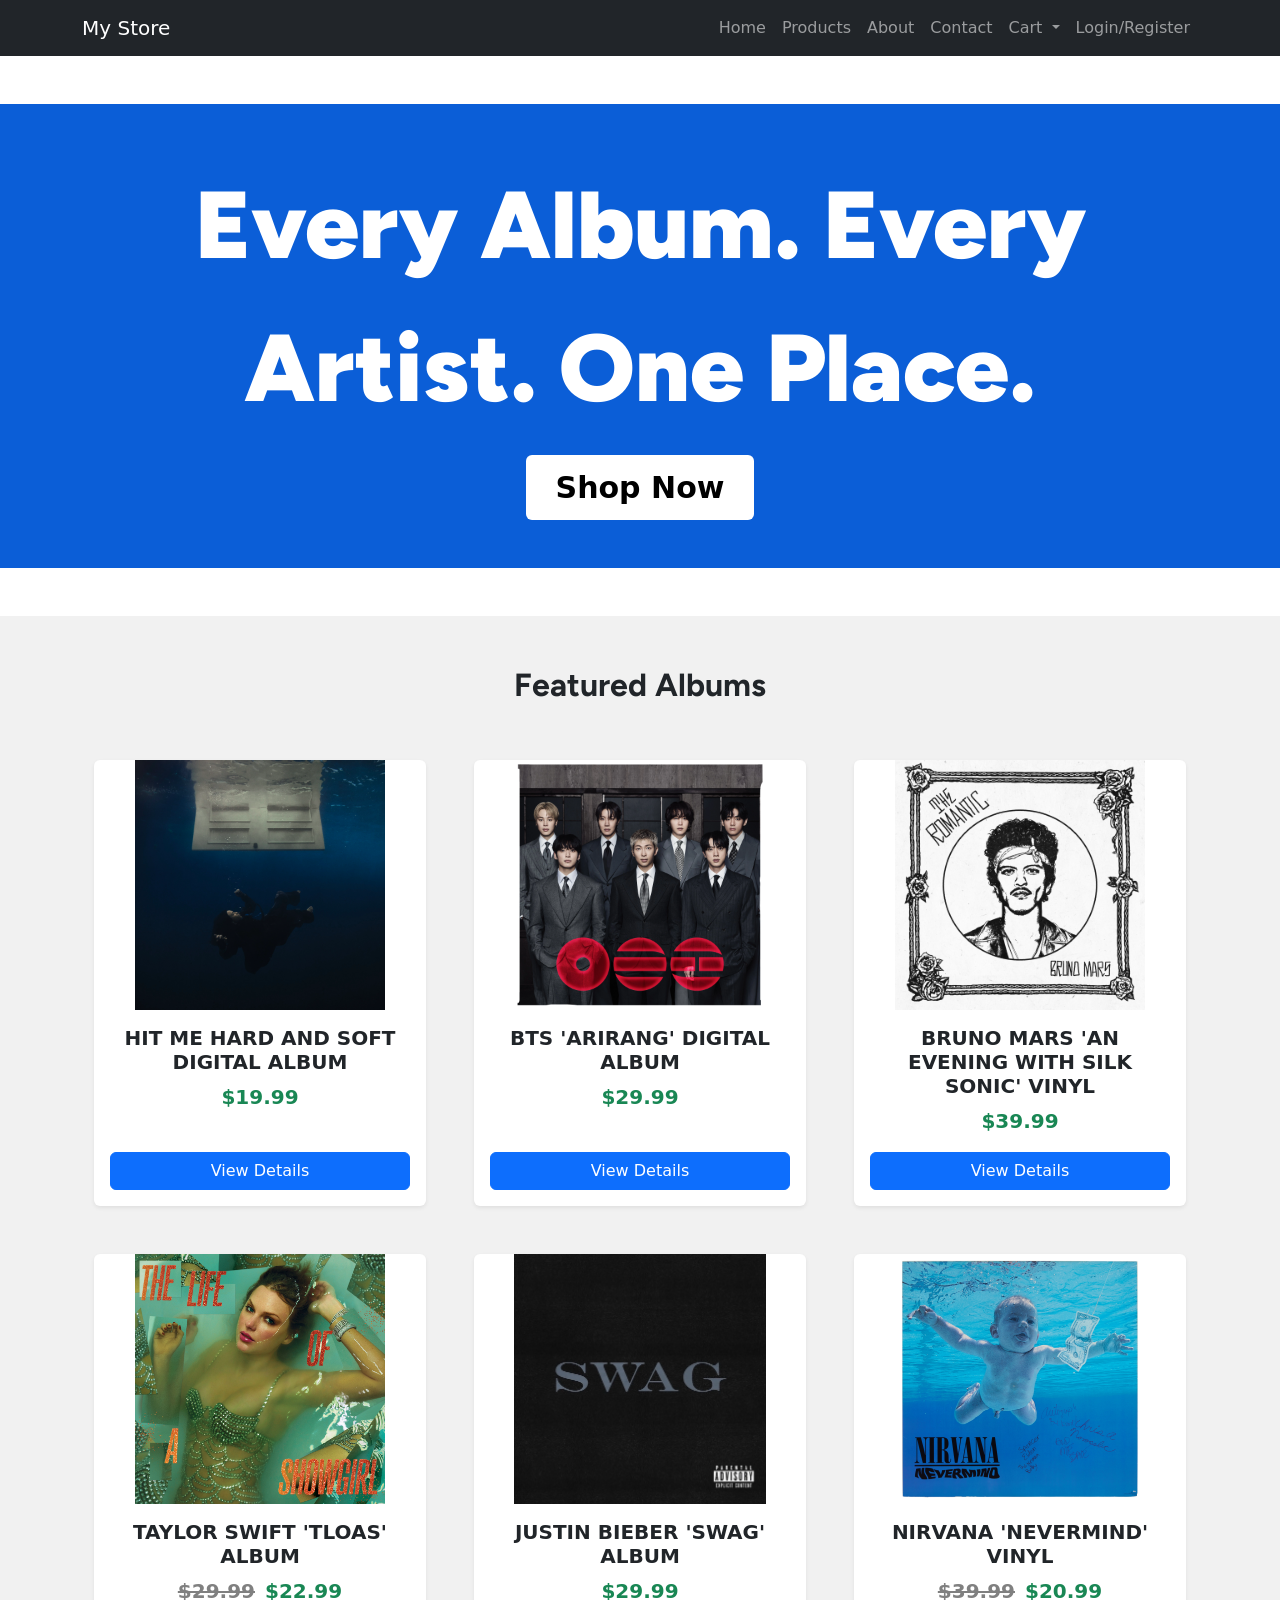
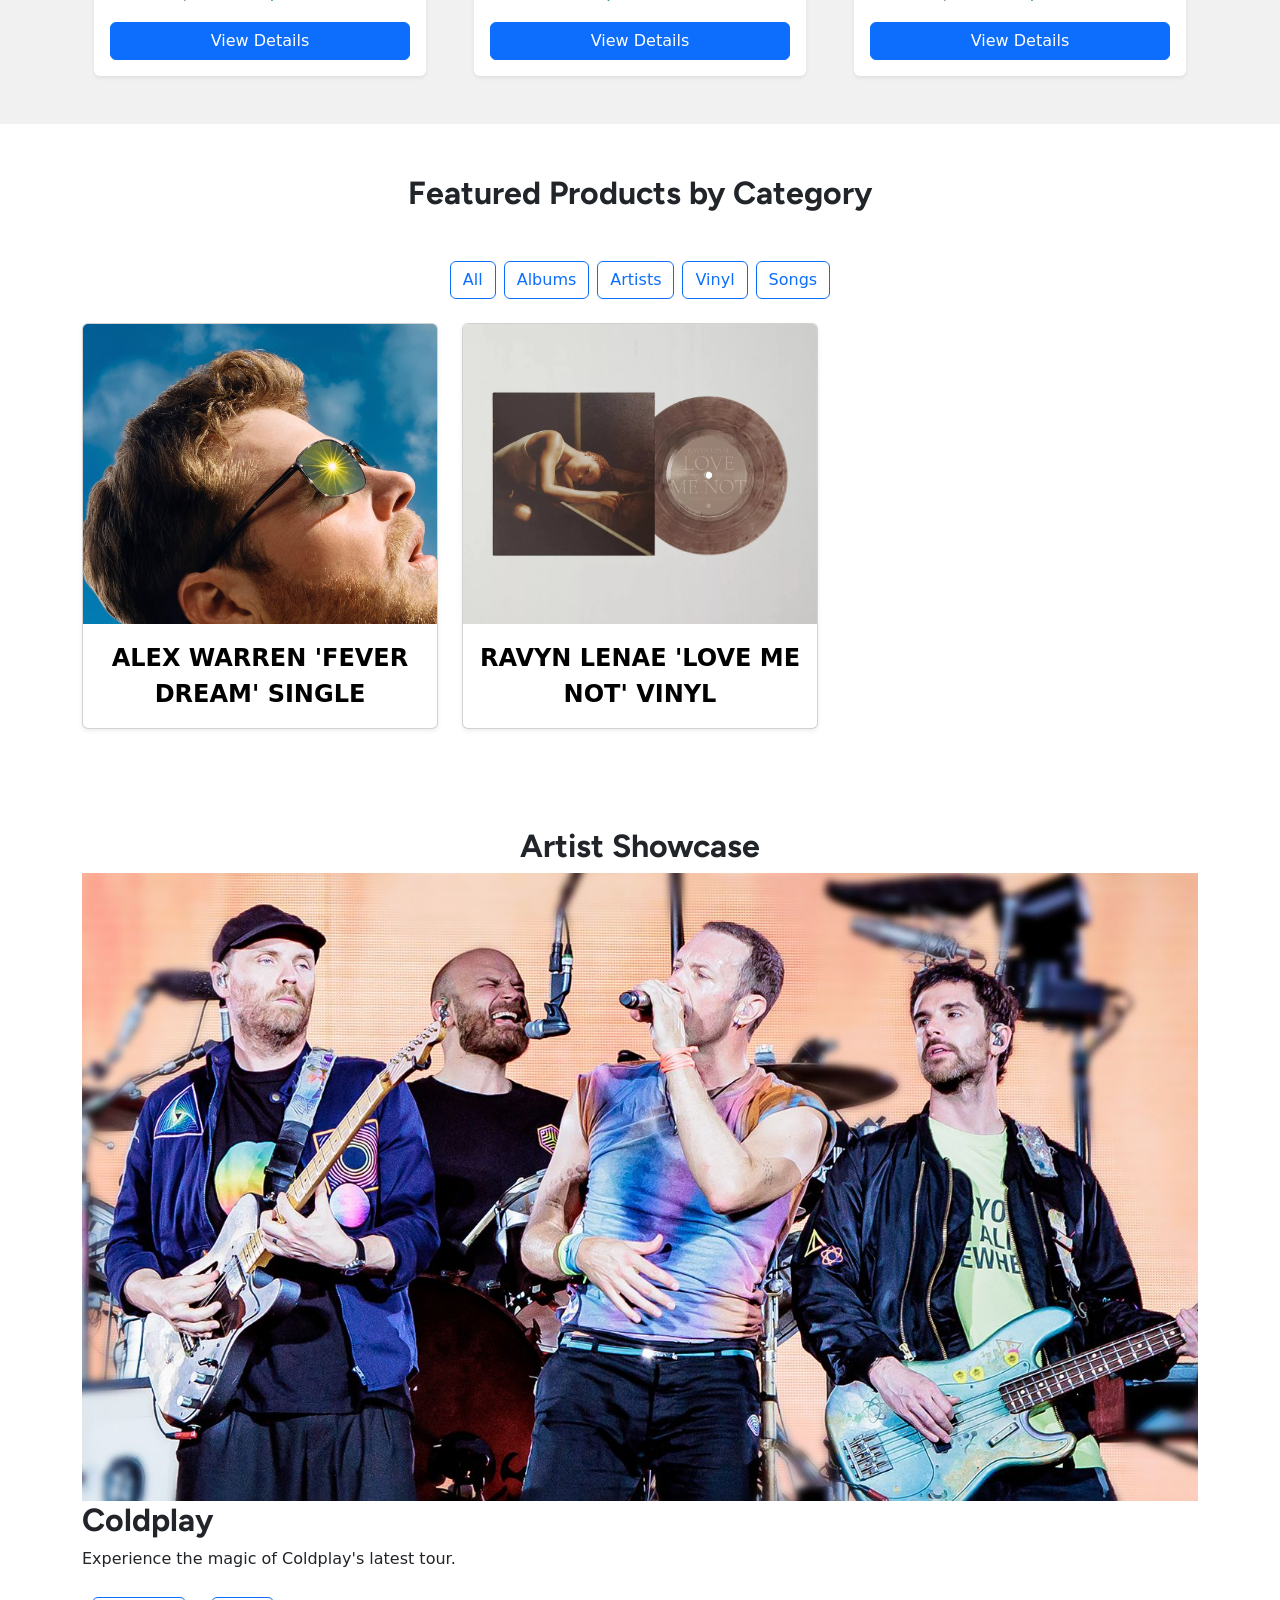
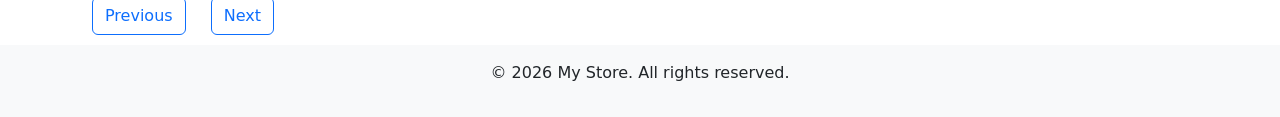
==== index.html @ 74ea7f64 "modified path files for index page" ====
<!doctype html>
<html lang="en">

<head>
  <meta charset="UTF-8" />
  <meta name="viewport" content="width=device-width, initial-scale=1.0" />
  <title>Home Page</title>
  <link rel="stylesheet" href="../css/styles.css" />
  <link href="https://cdn.jsdelivr.net/npm/bootstrap@5.3.8/dist/css/bootstrap.min.css" rel="stylesheet"
    integrity="sha384-sRIl4kxILFvY47J16cr9ZwB07vP4J8+LH7qKQnuqkuIAvNWLzeN8tE5YBujZqJLB" crossorigin="anonymous" />
  <script src="https://cdn.jsdelivr.net/npm/bootstrap@5.3.8/dist/js/bootstrap.bundle.min.js"
    integrity="sha384-FKyoEForCGlyvwx9Hj09JcYn3nv7wiPVlz7YYwJrWVcXK/BmnVDxM+D2scQbITxI"
    crossorigin="anonymous"></script>
</head>

<body>
  <!-- Navbar -->
  <div id="NavbarComponent"></div>
  <!-- Hero Section -->

  <div class="Hero-Container mb-5 pb-5">
    <div class="container mt-5 align-items-center d-flex flex-column">
      <p class="Hero-Title text-center-md-start">
        Every Album. Every Artist. One Place.
      </p>
      <a href="products.html" class="btn btn-primary-CTA CTA">Shop Now</a>
    </div>
  </div>

  <!--Featured Products-->

  <div class="featured-products pb-5">
    <h2 class="text-center">Featured Albums</h2>
    <div class="container">
      <div class="row" id="product-list">
        <div id="product-list"></div>
      </div>
    </div>
  </div>

  <!--Categories Section-->

  <div class="categories mb-5">
    <h2 class="text-center mb-5 category-title">
      Featured Products by Category
    </h2>
    <div class="d-flex justify-content-center gap-2 flex-wrap my-4">
      <button class="btn btn-outline-primary filter-btn" id="all">All</button>
      <button class="btn btn-outline-primary filter-btn" id="albums">
        Albums
      </button>
      <button class="btn btn-outline-primary filter-btn" id="artists">
        Artists
      </button>
      <button class="btn btn-outline-primary filter-btn" id="vinyl">
        Vinyl
      </button>
      <button class="btn btn-outline-primary filter-btn" id="songs">
        Songs
      </button>
    </div>
    <div class="container">
      <div class="row" id="category-product-list"></div>
    </div>
  </div>
  <!--Featured Partners-->
  <section>
    <div class="container">
      <h2 class="featured-partners">Artist Showcase</h2>
      <section class="artist-showcase">
        <div class="slider-container">
          <img width="100%" id="sliderImage" src="" alt="Artist Showcase" />
        </div>
        <div class="slider-text">
          <h2 id="sliderTitle"></h2>
          <p id="sliderDescription"></p>
        </div>

        <button style="margin: 10px" class="btn btn-outline-primary" id="prevBtn">
          Previous
        </button>
        <button style="margin: 10px" class="btn btn-outline-primary" id="nextBtn">
          Next
        </button>
      </section>
    </div>
  </section>
  <!--Footer-->
  <footer class="bg-light text-center py-3 footer">
    <p>&copy; 2026 My Store. All rights reserved.</p>
  </footer>
</body>
<script src="../js/menu-cart.js" defer></script>
<script src="../js/index/categories.js"></script>
<script src="../js/index/featured.js"></script>
<script src="../js/index/artist-showcase.js"></script>
<script src="../js/global-components.js"></script>

</html>
<!--       _
     .__(.)< (MEOW)
      \___)   
~~~~~~~~~~~~~~~~~~-->
---- css/styles.css ----
@font-face {
  font-family: Figtree-Black;
  src: url(../fonts/Figtree/Figtree-Black.ttf);
}
@font-face {
  font-family: Figtree-Bold;
  src: url(../fonts/Figtree/Figtree-Bold.ttf);
}

.bg-new {
  background-color: #16cb55 !important;
}

.Hero-Container {
  background-color: #0B5ED7;
}

.Hero-Title {
  margin-top: 50px;
  text-align: center;
  font-size: 95px;
  font-family: Figtree-Black;
  color: white;
}

.CTA {
  font-weight: 700 !important;
  font-size: 30px !important;
  padding: 10px 30px !important;
}
.btn-primary-CTA {
  background-color: #ffffff !important;
  border: none !important;
  color: black !important;
}

.btn-primary-CTA:hover {
  background-color: #000000 !important;
  color: rgb(255, 255, 255) !important;
}

.category-card p,
.category-card h4 {
  color: white;
}


.card-img-top {
  height: 300px;
  object-fit: cover;
}

.card {
  transition: transform 0.2s ease;
}

.card:hover {
  transform: scale(1.03);
}

.featured-products, .categories, .featured-partners{
  padding-top: 50px;
}

.featured-partners {
  text-align:  center;
}

h2 {
    font-family: Figtree-Bold !important;
}

.featured-products {
    background-color: rgb(241, 241, 241);
}

.min-vh-50 {
    min-height: 50vh !important;
}

.album-card {
    margin-bottom: 50px;
}

.list-unstyled li {
  width: 100%;
}

.list-unstyled a {
    gap: 20px;
    text-decoration: none;
    font-size: 30px;
    font-weight: 700;
}

aside {
    background-color: #ececec;
    padding: 20px;
}

/* Only apply full height on medium screens and up */
@media (min-width: 768px) {
    aside {
        height: 100vh;
    }
}

.products-content {
    padding: 20px;
}

.product-name {
    font-size: 24px;
    font-weight: bold;
    color: black;
    transition: 0.2s ease;
}

.product-name:hover {
    color: #007bff;
    text-decoration: underline;
}

.featured-product-image {
  width: 100%;
  height: 250px;
  object-fit: contain;
}

.card:hover {
  transform: translateY(-5px);
  transition: 0.2s ease;
}
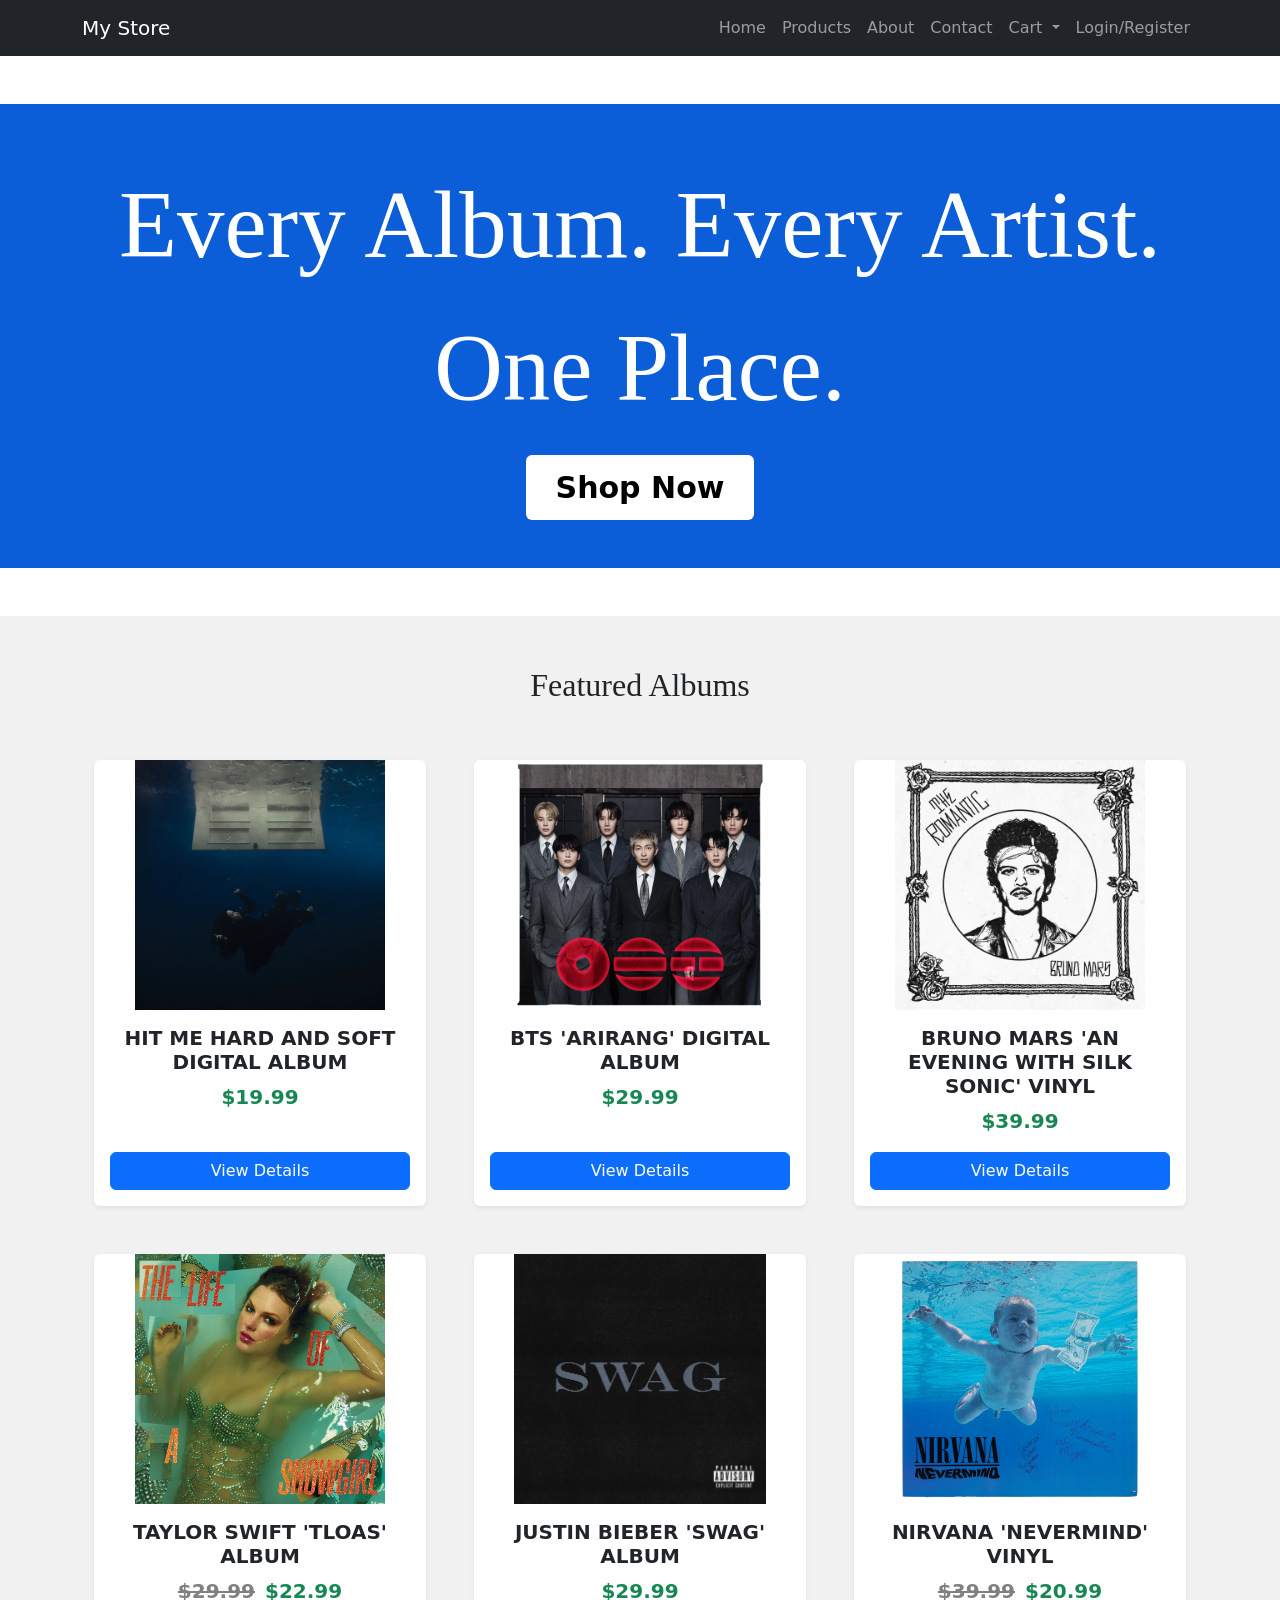
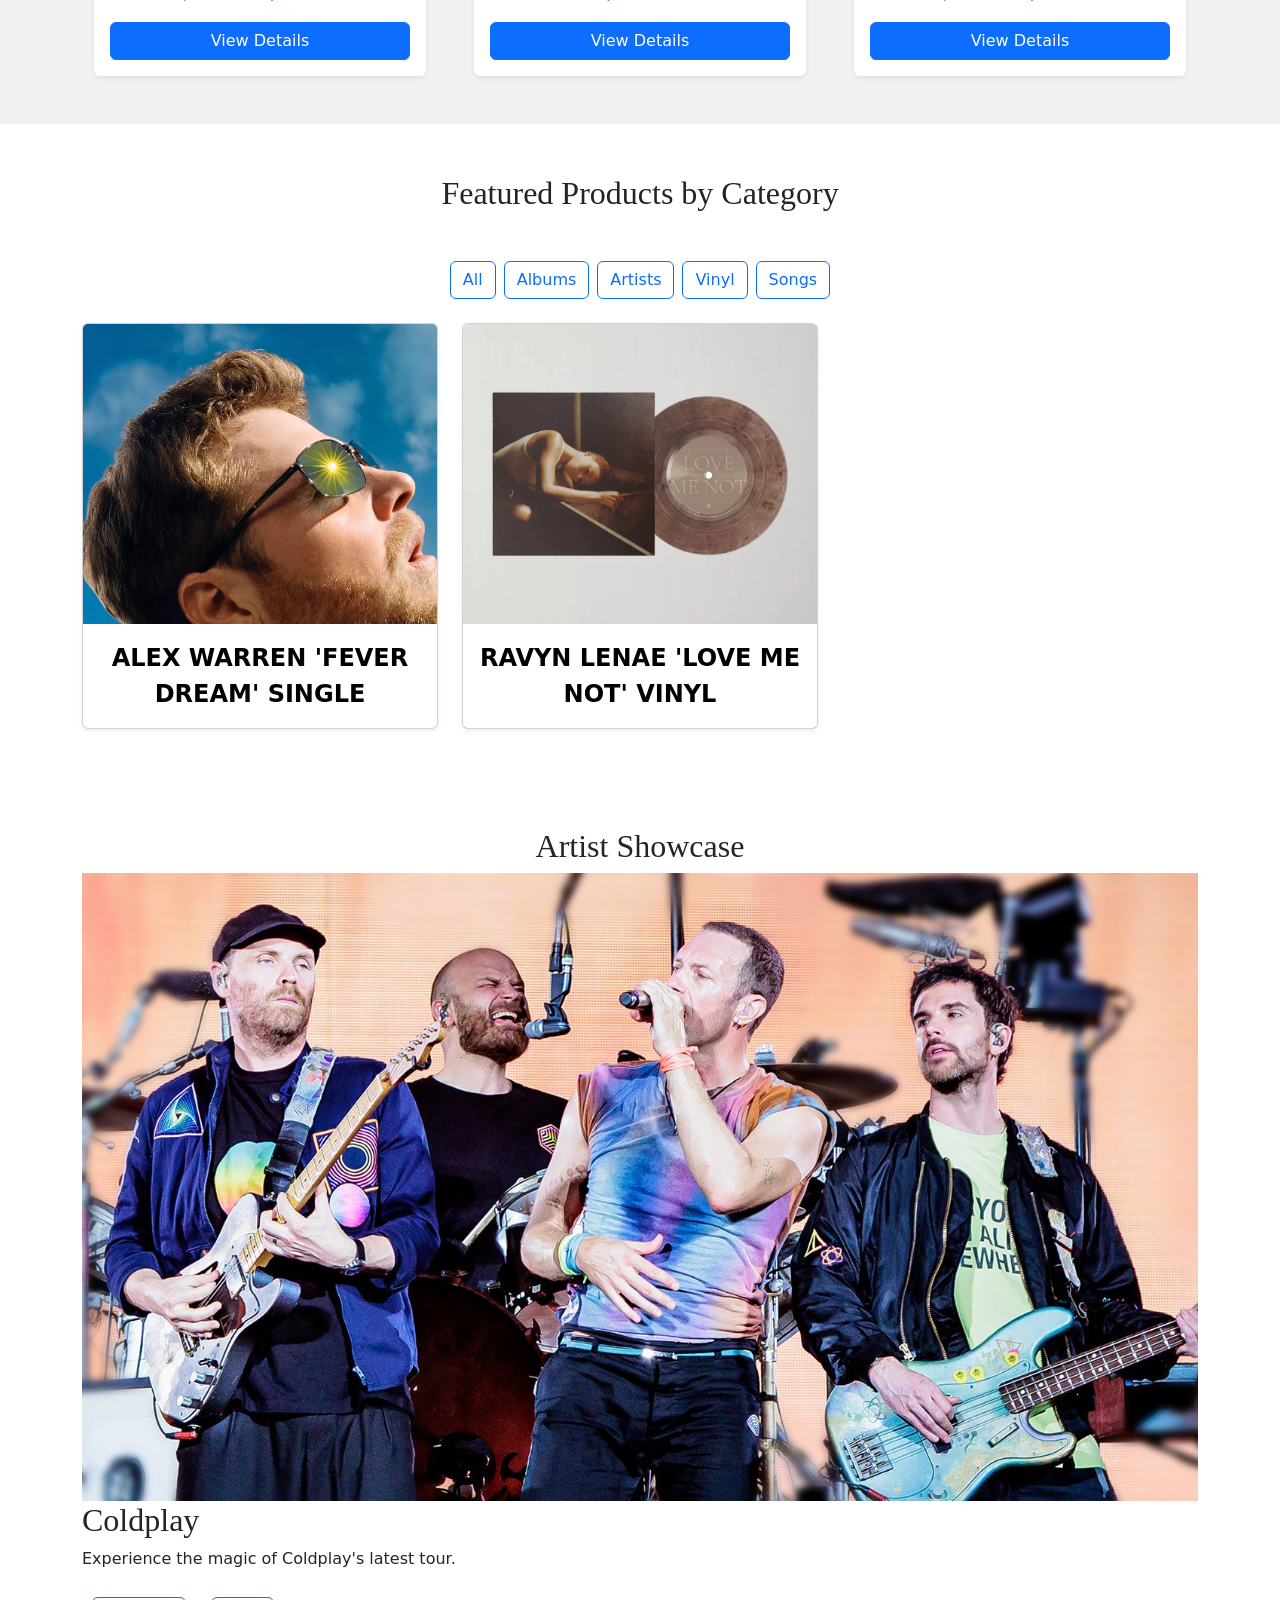
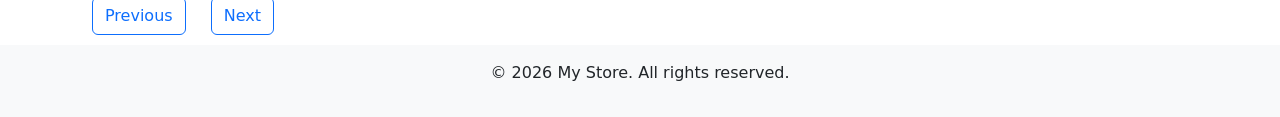
==== commit 58261522: "fixing paths" ====
--- a/index.html
+++ b/index.html
@@ -5,7 +5,7 @@
   <meta charset="UTF-8" />
   <meta name="viewport" content="width=device-width, initial-scale=1.0" />
   <title>Home Page</title>
-  <link rel="stylesheet" href="../css/styles.css" />
+  <link rel="stylesheet" href="./css/styles.css" />
   <link href="https://cdn.jsdelivr.net/npm/bootstrap@5.3.8/dist/css/bootstrap.min.css" rel="stylesheet"
     integrity="sha384-sRIl4kxILFvY47J16cr9ZwB07vP4J8+LH7qKQnuqkuIAvNWLzeN8tE5YBujZqJLB" crossorigin="anonymous" />
   <script src="https://cdn.jsdelivr.net/npm/bootstrap@5.3.8/dist/js/bootstrap.bundle.min.js"
@@ -90,11 +90,11 @@
     <p>&copy; 2026 My Store. All rights reserved.</p>
   </footer>
 </body>
-<script src="../js/menu-cart.js" defer></script>
-<script src="../js/index/categories.js"></script>
-<script src="../js/index/featured.js"></script>
-<script src="../js/index/artist-showcase.js"></script>
-<script src="../js/global-components.js"></script>
+<script src="./js/menu-cart.js" defer></script>
+<script src="./js/index/categories.js"></script>
+<script src="./js/index/featured.js"></script>
+<script src="./js/index/artist-showcase.js"></script>
+<script src="./js/global-components.js"></script>
 
 </html>
 <!--       _
--- a/css/styles.css
+++ b/css/styles.css
@@ -1,10 +1,10 @@
 @font-face {
   font-family: Figtree-Black;
-  src: url(../fonts/Figtree/Figtree-Black.ttf);
+  src: url(./fonts/Figtree/Figtree-Black.ttf);
 }
 @font-face {
   font-family: Figtree-Bold;
-  src: url(../fonts/Figtree/Figtree-Bold.ttf);
+  src: url(./fonts/Figtree/Figtree-Bold.ttf);
 }
 
 .bg-new {
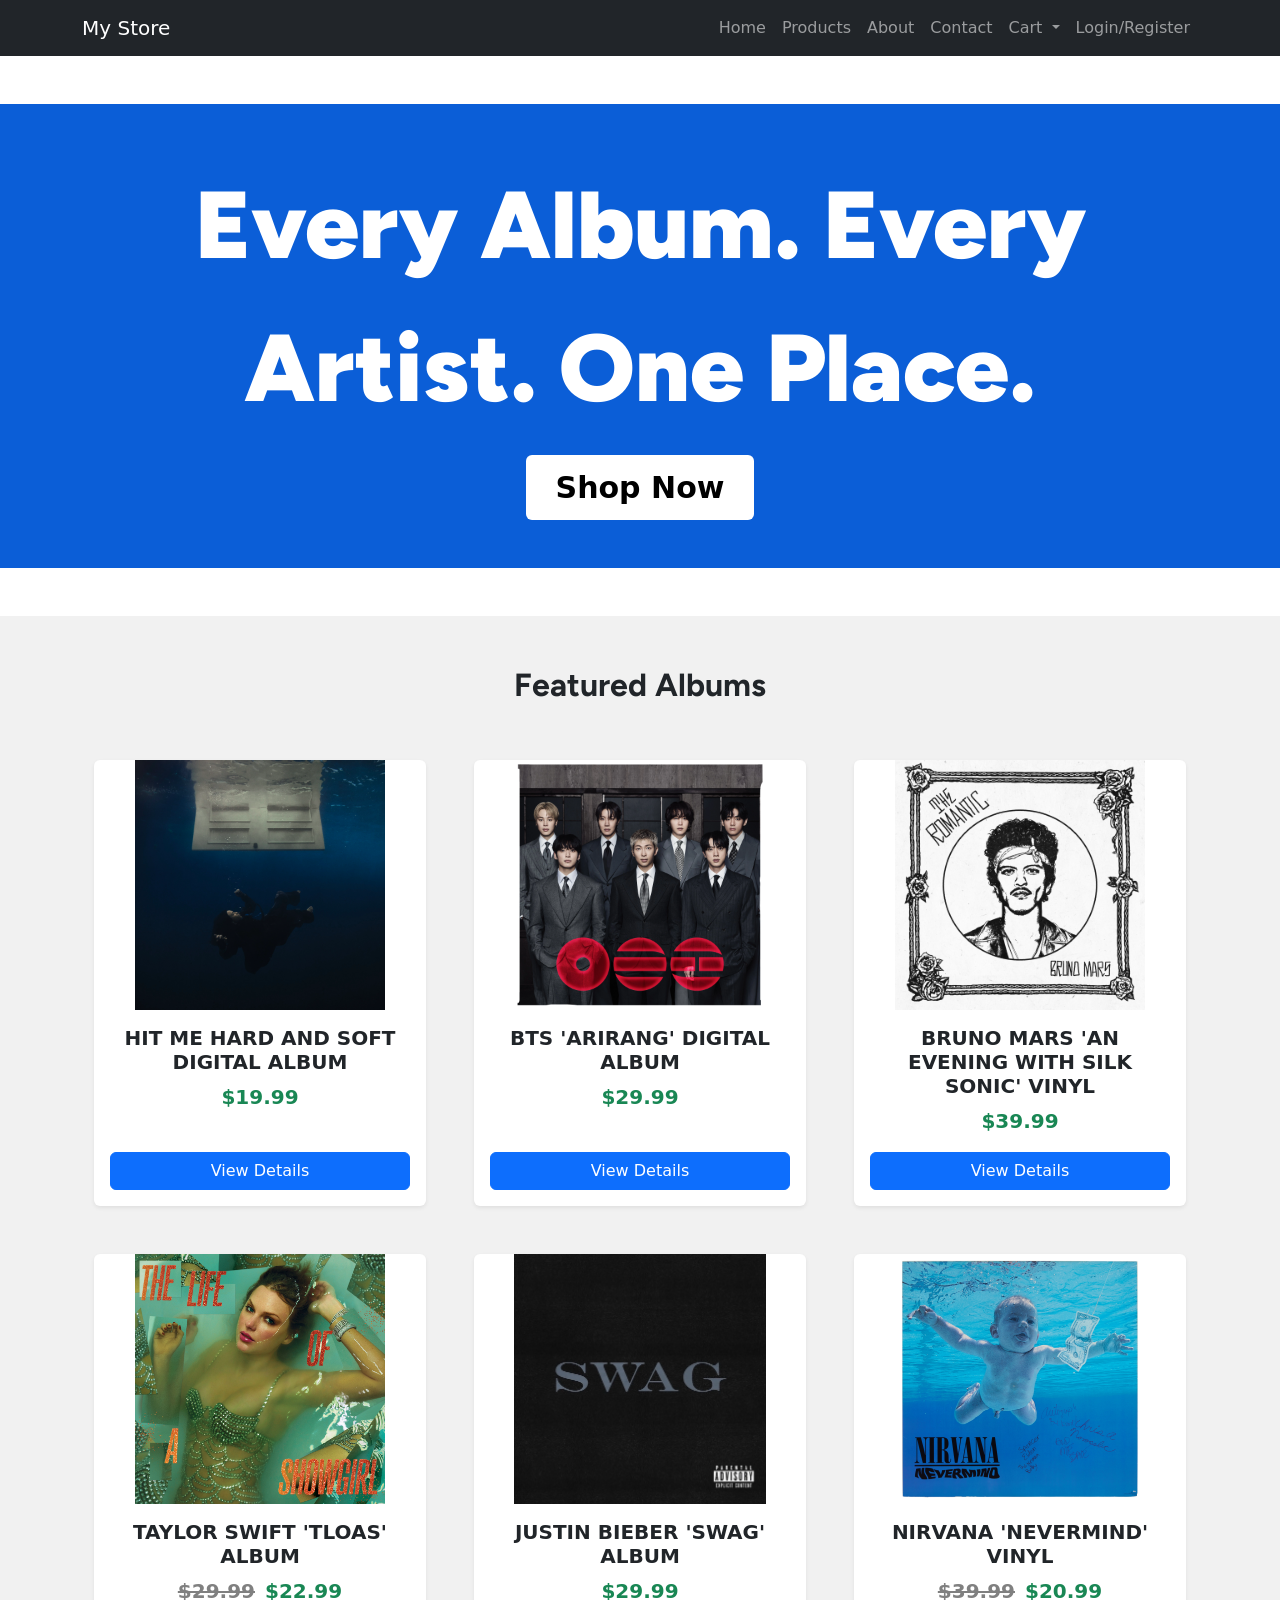
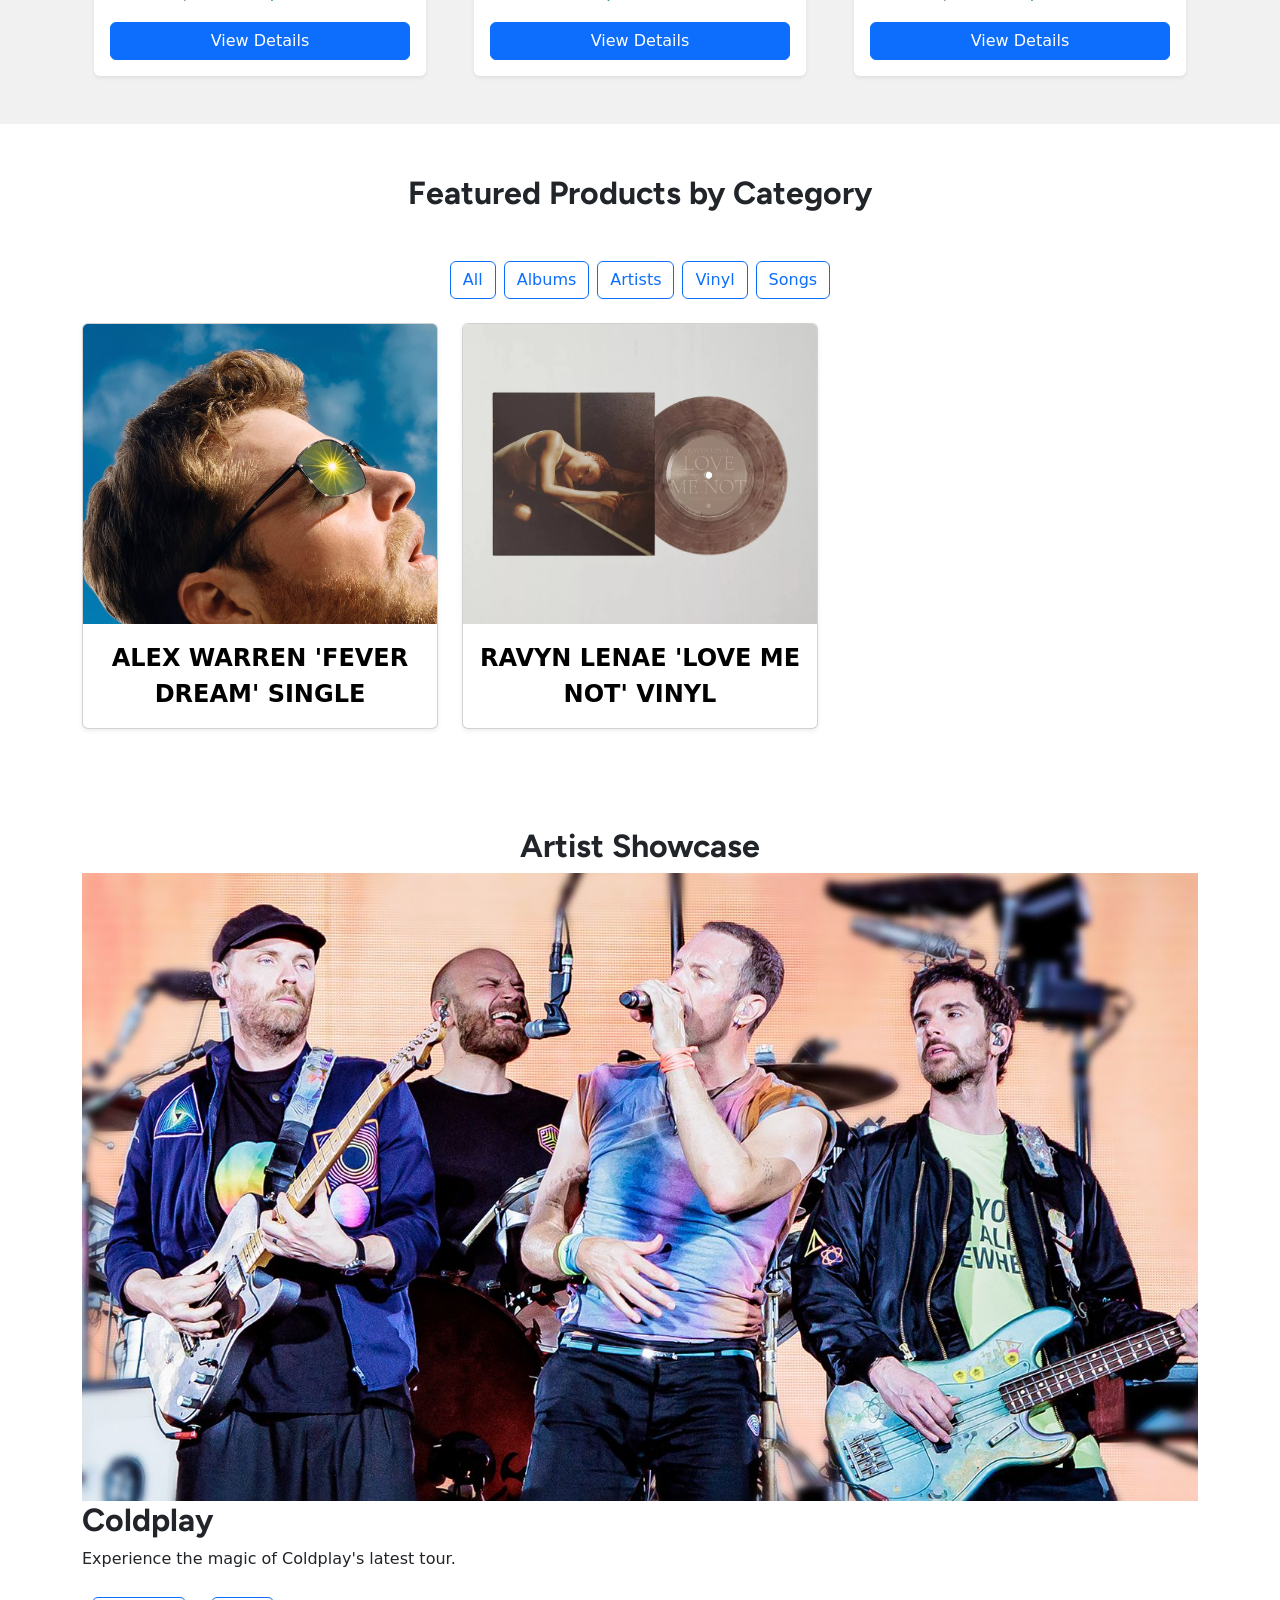
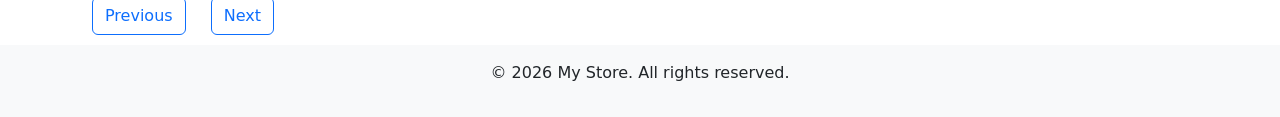
==== commit 21e92900: "fixing paths again" ====
--- a/index.html
+++ b/index.html
@@ -5,7 +5,7 @@
   <meta charset="UTF-8" />
   <meta name="viewport" content="width=device-width, initial-scale=1.0" />
   <title>Home Page</title>
-  <link rel="stylesheet" href="./css/styles.css" />
+  <link rel="stylesheet" href="./css/styles.css"/>
   <link href="https://cdn.jsdelivr.net/npm/bootstrap@5.3.8/dist/css/bootstrap.min.css" rel="stylesheet"
     integrity="sha384-sRIl4kxILFvY47J16cr9ZwB07vP4J8+LH7qKQnuqkuIAvNWLzeN8tE5YBujZqJLB" crossorigin="anonymous" />
   <script src="https://cdn.jsdelivr.net/npm/bootstrap@5.3.8/dist/js/bootstrap.bundle.min.js"
--- a/css/styles.css
+++ b/css/styles.css
@@ -1,10 +1,10 @@
 @font-face {
   font-family: Figtree-Black;
-  src: url(./fonts/Figtree/Figtree-Black.ttf);
+  src: url(../fonts/Figtree/Figtree-Black.ttf);
 }
 @font-face {
   font-family: Figtree-Bold;
-  src: url(./fonts/Figtree/Figtree-Bold.ttf);
+  src: url(../fonts/Figtree/Figtree-Bold.ttf);
 }
 
 .bg-new {
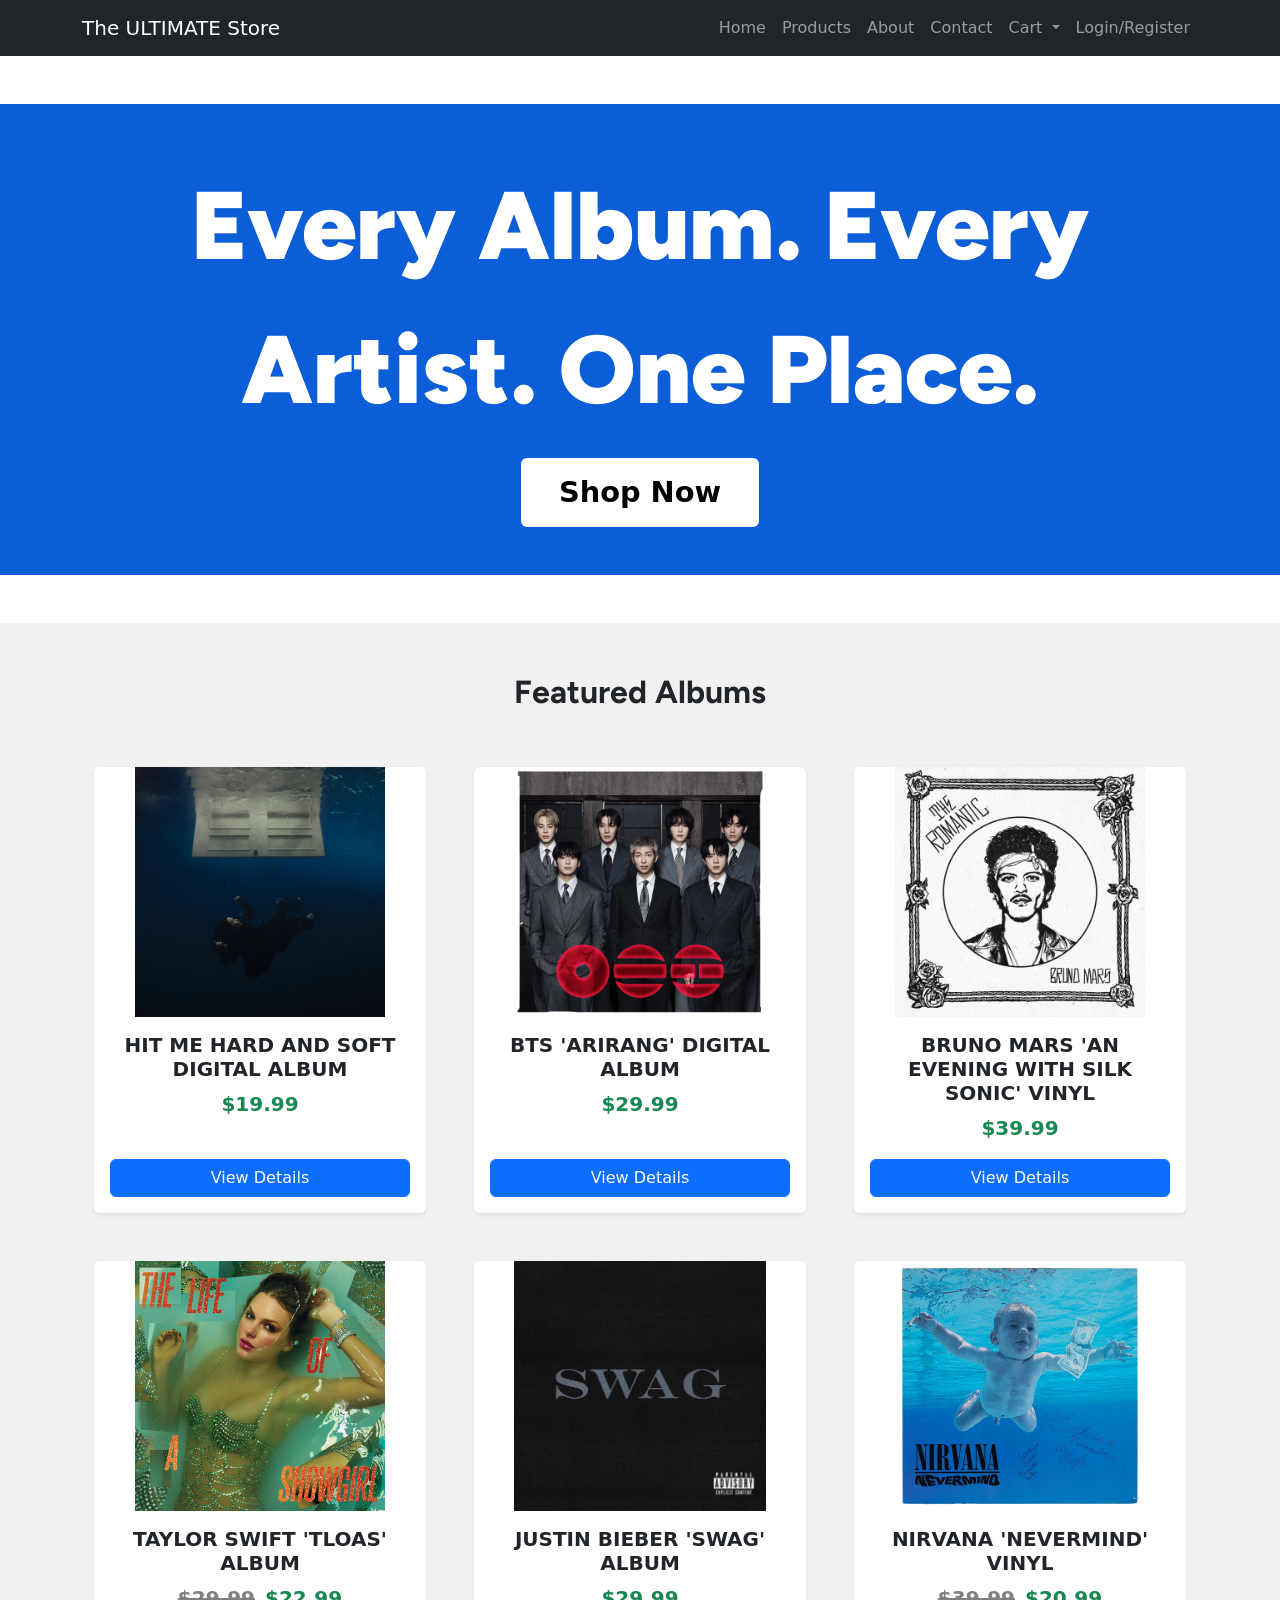
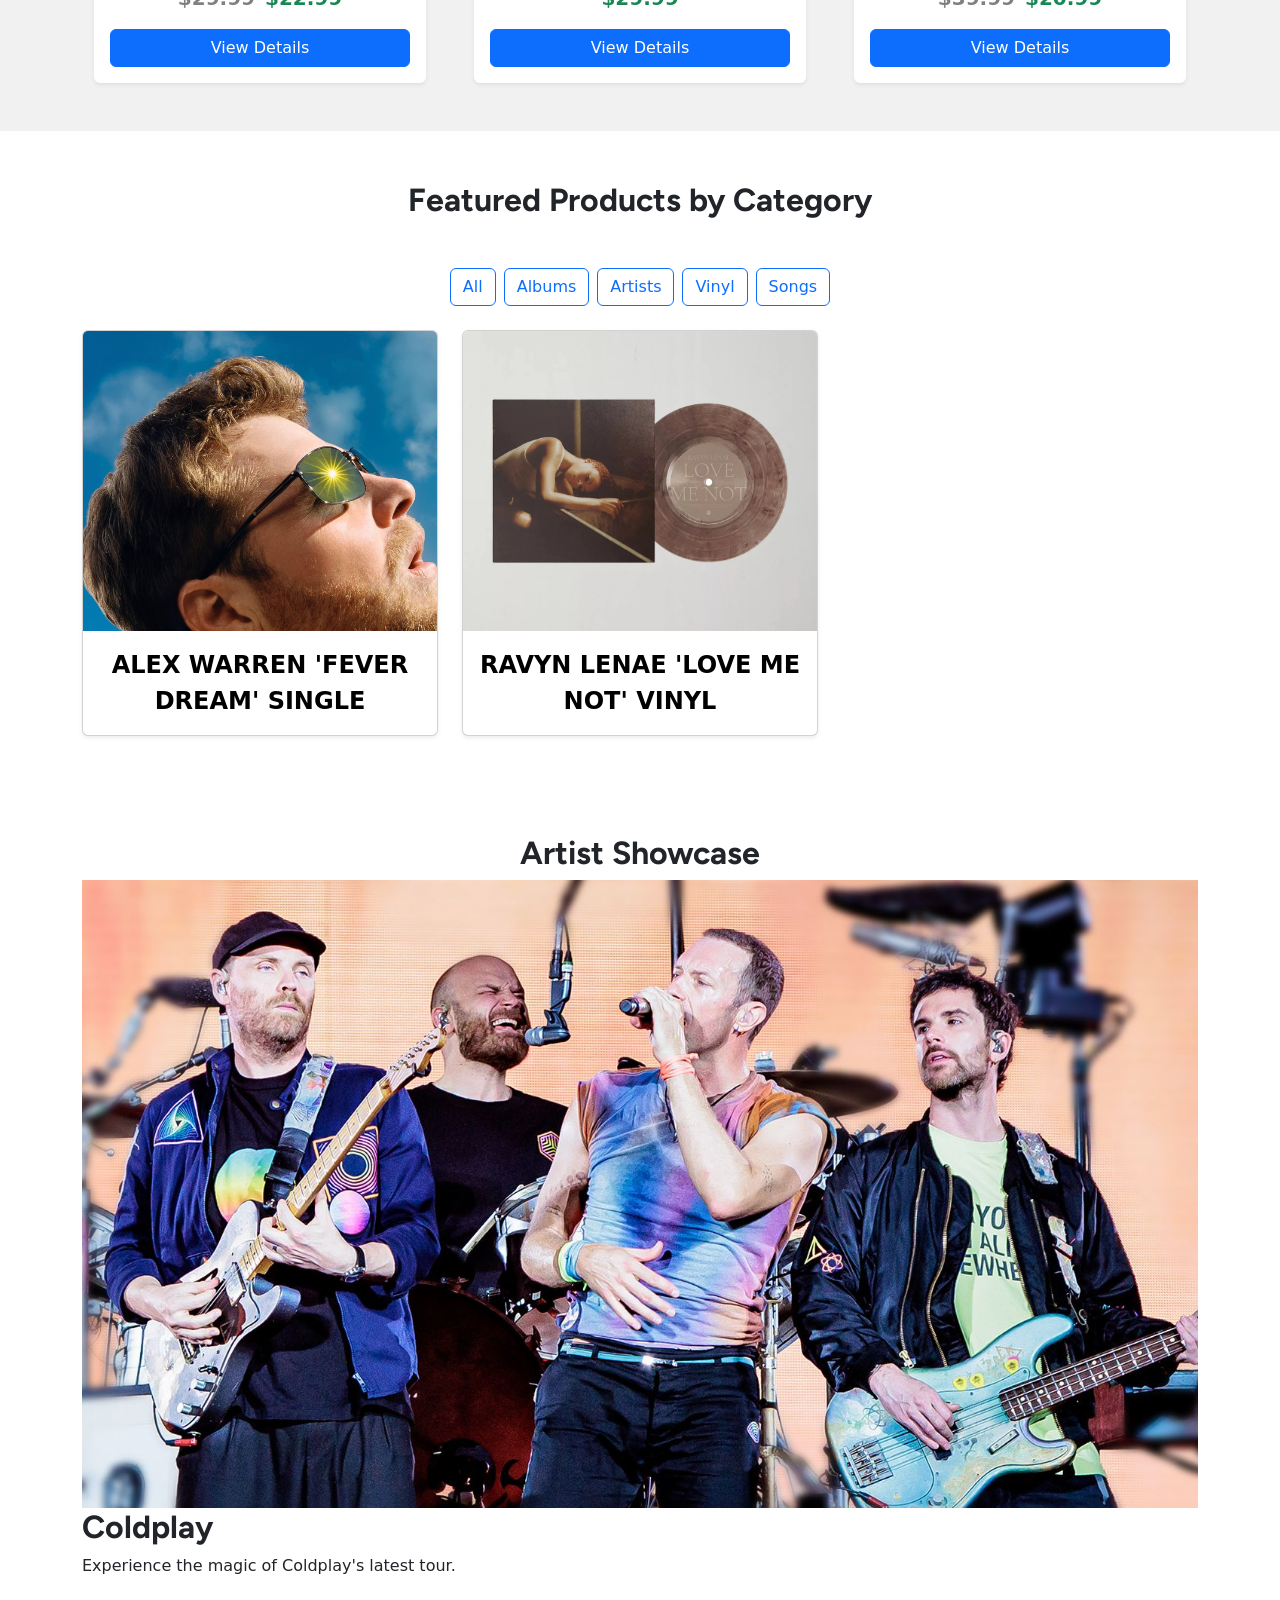
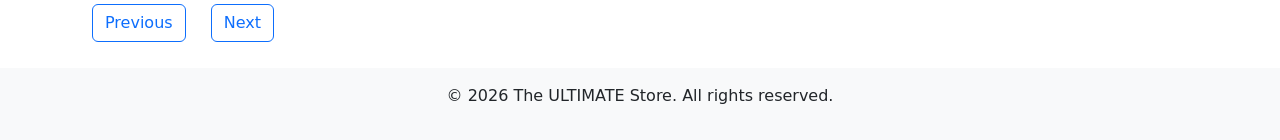
==== commit c060722d: "Completed Products page cards + added discount option" ====
--- a/index.html
+++ b/index.html
@@ -86,8 +86,8 @@
     </div>
   </section>
   <!--Footer-->
-  <footer class="bg-light text-center py-3 footer">
-    <p>&copy; 2026 My Store. All rights reserved.</p>
+  <footer class="bg-light text-center py-3 footer mt-3">
+    <p>&copy; 2026 The ULTIMATE Store. All rights reserved.</p>
   </footer>
 </body>
 <script src="./js/menu-cart.js" defer></script>
--- a/css/styles.css
+++ b/css/styles.css
@@ -18,16 +18,17 @@
 .Hero-Title {
   margin-top: 50px;
   text-align: center;
-  font-size: 95px;
+  font-size: clamp(2rem, 8vw, 6rem);
   font-family: Figtree-Black;
   color: white;
 }
 
 .CTA {
   font-weight: 700 !important;
-  font-size: 30px !important;
-  padding: 10px 30px !important;
+  font-size: clamp(1rem, 2.5vw, 1.8rem) !important;
+  padding: clamp(0.5rem, 1vw, 1rem) clamp(1rem, 3vw, 2.5rem) !important;
 }
+
 .btn-primary-CTA {
   background-color: #ffffff !important;
   border: none !important;
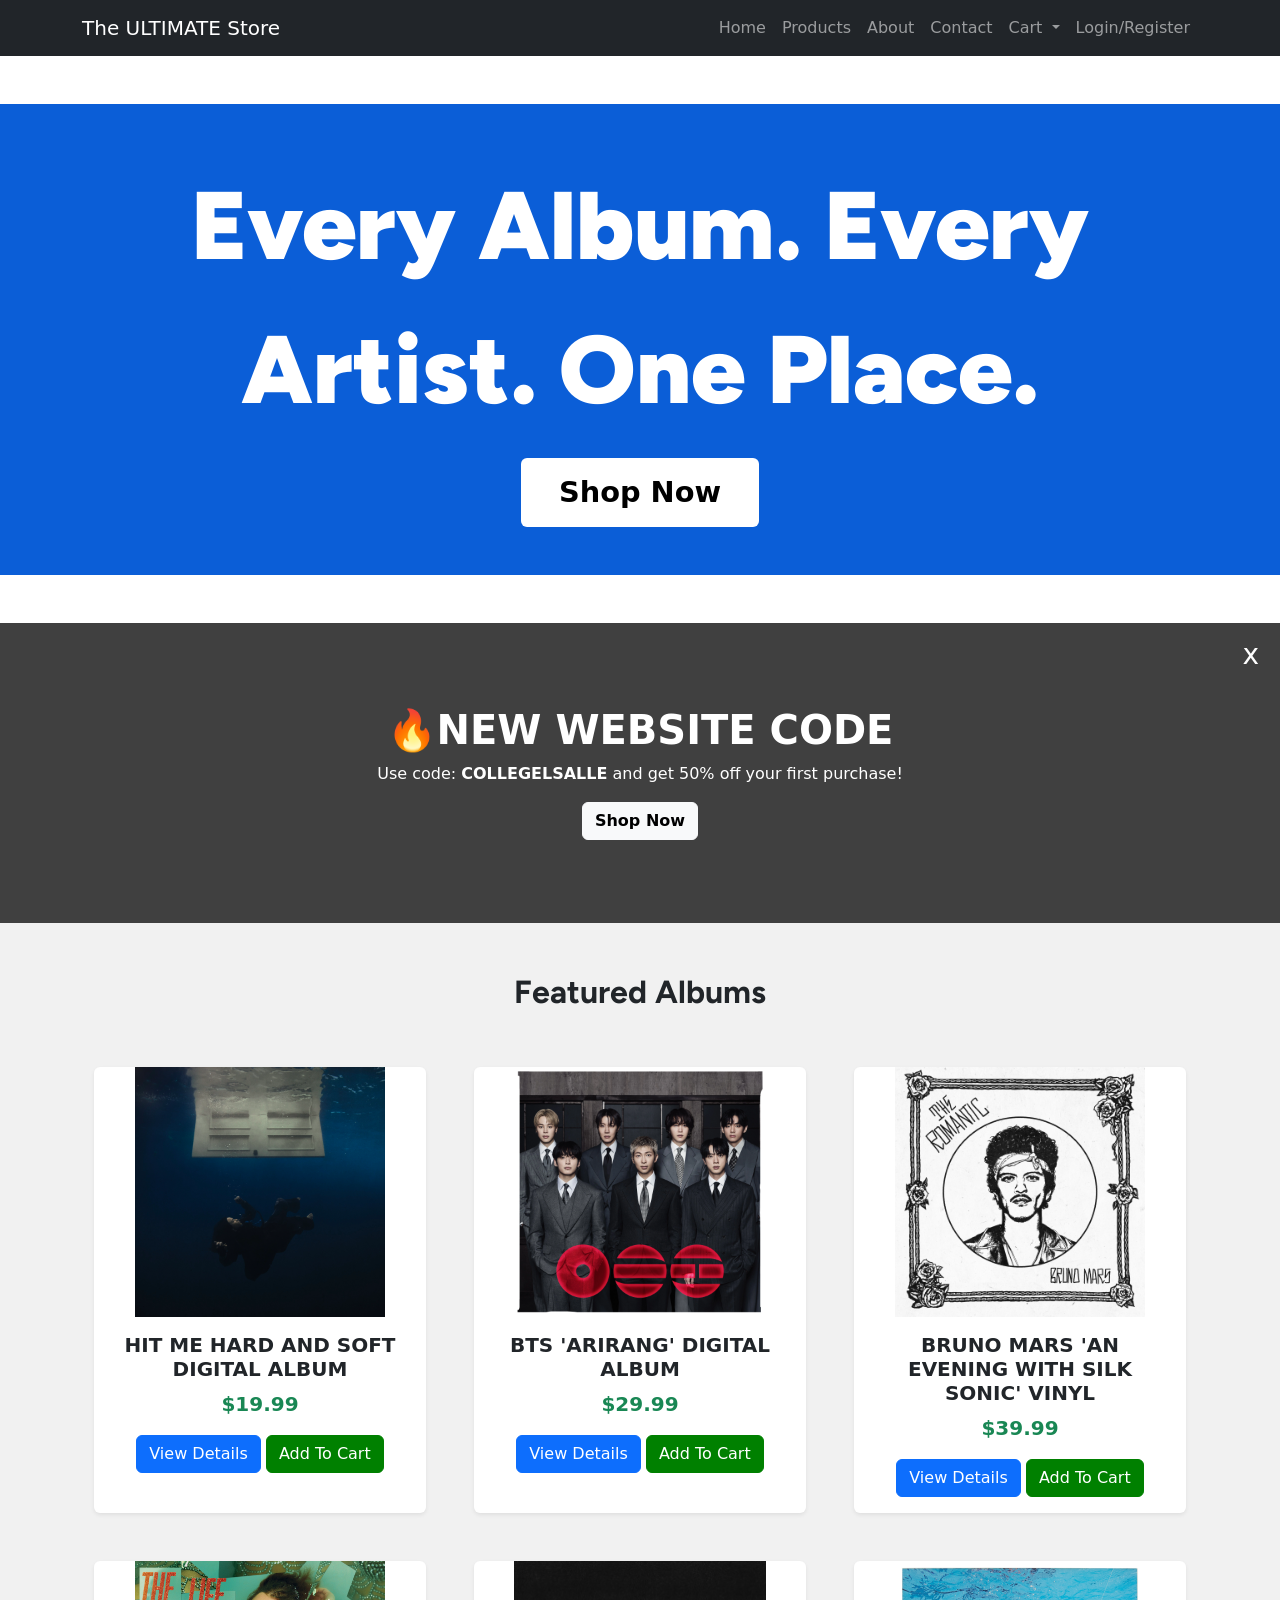
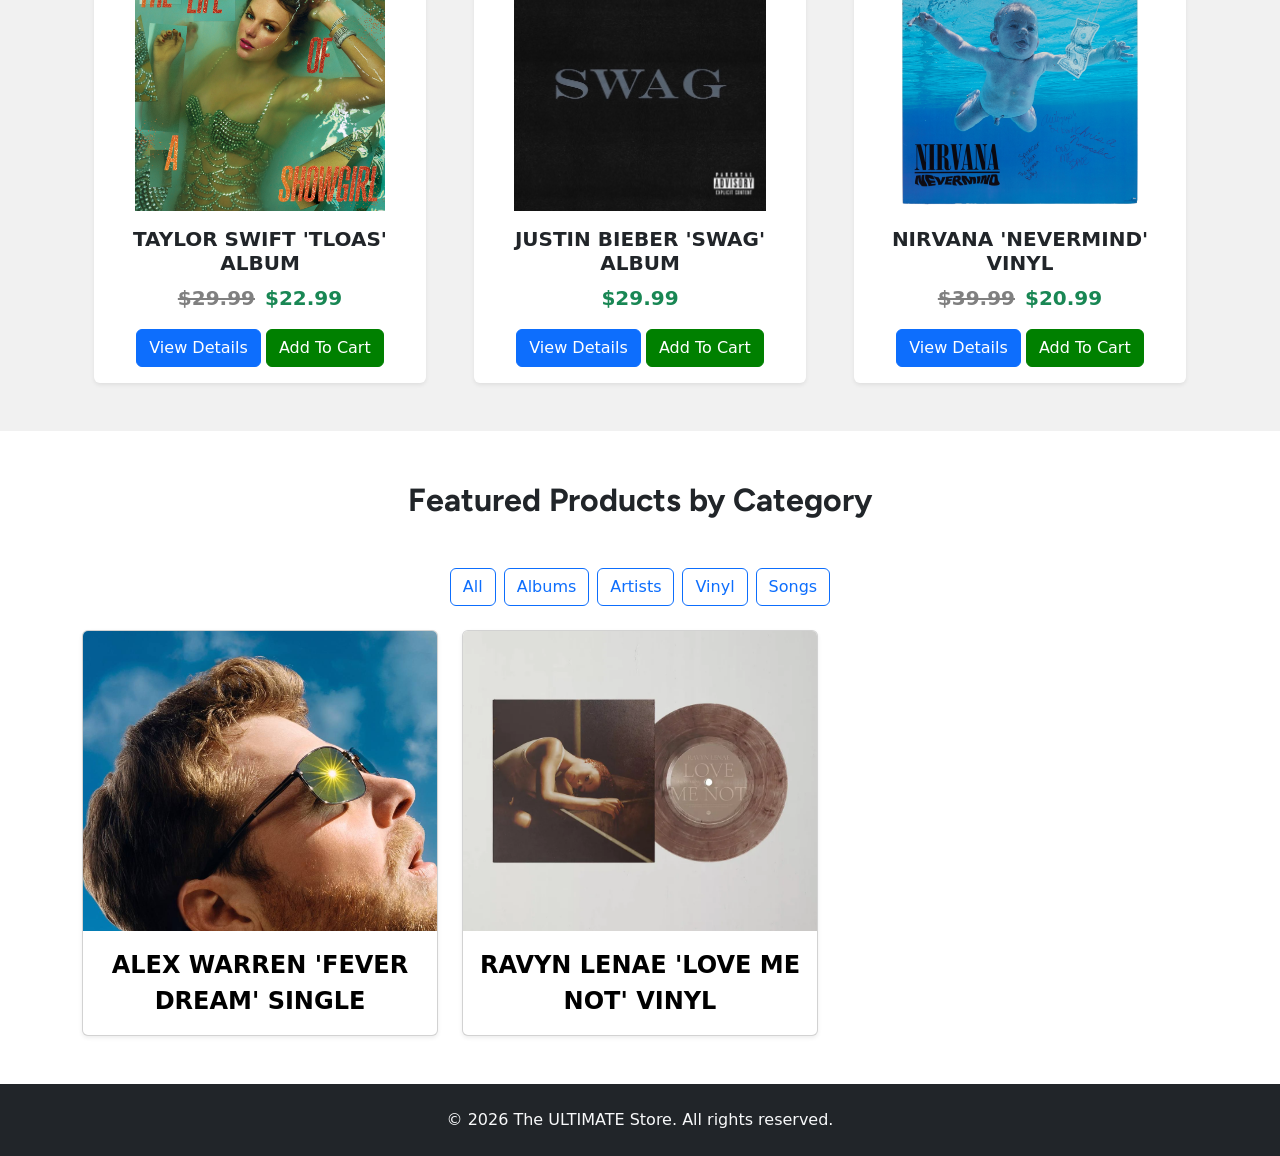
==== commit 62a5f683: "Added ad-banner, added "Add to Cart" and fixed discount" ====
--- a/index.html
+++ b/index.html
@@ -5,14 +5,52 @@
   <meta charset="UTF-8" />
   <meta name="viewport" content="width=device-width, initial-scale=1.0" />
   <title>Home Page</title>
-  <link rel="stylesheet" href="./css/styles.css"/>
+  <link rel="stylesheet" href="./css/styles.css" />
   <link href="https://cdn.jsdelivr.net/npm/bootstrap@5.3.8/dist/css/bootstrap.min.css" rel="stylesheet"
     integrity="sha384-sRIl4kxILFvY47J16cr9ZwB07vP4J8+LH7qKQnuqkuIAvNWLzeN8tE5YBujZqJLB" crossorigin="anonymous" />
   <script src="https://cdn.jsdelivr.net/npm/bootstrap@5.3.8/dist/js/bootstrap.bundle.min.js"
     integrity="sha384-FKyoEForCGlyvwx9Hj09JcYn3nv7wiPVlz7YYwJrWVcXK/BmnVDxM+D2scQbITxI"
     crossorigin="anonymous"></script>
 </head>
+<style>
+  .banner {
+    height: 300px;
+   background-color: grey;
+    position: relative;
+  }
 
+  .banner::before {
+    content: "";
+    position: absolute;
+    top: 0;
+    left: 0;
+    width: 100%;
+    height: 100%;
+    background: rgba(0, 0, 0, 0.5);
+    /* dark overlay */
+  }
+
+  .banner>div {
+    position: relative;
+    z-index: 1;
+  }
+
+  .close-btn {
+    position: absolute;
+    top: 10px;
+    right: 15px;
+    background: transparent;
+    border: none;
+    font-size: 28px;
+    color: white;
+    cursor: pointer;
+    z-index: 2;
+  }
+
+  .close-btn:hover {
+    color: red;
+  }
+</style>
 <body>
   <!-- Navbar -->
   <div id="NavbarComponent"></div>
@@ -24,6 +62,20 @@
         Every Album. Every Artist. One Place.
       </p>
       <a href="products.html" class="btn btn-primary-CTA CTA">Shop Now</a>
+    </div>
+  </div>
+
+  <div class="container-fluid p-0" id="adBanner">
+    <div class="banner d-flex align-items-center justify-content-center text-center text-white position-relative">
+
+      <button class="close-btn" onclick="closeBanner()">x</button>
+
+      <div>
+        <h1 class="fw-bold">🔥NEW WEBSITE CODE</h1>
+        <p>Use code:  <b>COLLEGELSALLE</b> and get 50% off your first purchase!</p>
+        <button class="btn btn-light fw-semibold">Shop Now</button>
+      </div>
+
     </div>
   </div>
 
@@ -63,31 +115,9 @@
       <div class="row" id="category-product-list"></div>
     </div>
   </div>
-  <!--Featured Partners-->
-  <section>
-    <div class="container">
-      <h2 class="featured-partners">Artist Showcase</h2>
-      <section class="artist-showcase">
-        <div class="slider-container">
-          <img width="100%" id="sliderImage" src="" alt="Artist Showcase" />
-        </div>
-        <div class="slider-text">
-          <h2 id="sliderTitle"></h2>
-          <p id="sliderDescription"></p>
-        </div>
-
-        <button style="margin: 10px" class="btn btn-outline-primary" id="prevBtn">
-          Previous
-        </button>
-        <button style="margin: 10px" class="btn btn-outline-primary" id="nextBtn">
-          Next
-        </button>
-      </section>
-    </div>
-  </section>
   <!--Footer-->
-  <footer class="bg-light text-center py-3 footer mt-3">
-    <p>&copy; 2026 The ULTIMATE Store. All rights reserved.</p>
+  <footer class="bg-dark text-light text-center pt-4 pb-4 footer mt-3">
+    <p style="margin: 0;">&copy; 2026 The ULTIMATE Store. All rights reserved.</p>
   </footer>
 </body>
 <script src="./js/menu-cart.js" defer></script>
@@ -95,6 +125,22 @@
 <script src="./js/index/featured.js"></script>
 <script src="./js/index/artist-showcase.js"></script>
 <script src="./js/global-components.js"></script>
+<script>
+  let banner = document.getElementById("adBanner");
+let ad = localStorage.getItem("bannerClosed");
+
+if (ad === "true") {
+  banner.style.display = "none";
+}
+</script>
+<script>
+function closeBanner() {
+  let banner = document.getElementById("adBanner");
+  banner.style.display = "none";
+
+  localStorage.setItem("bannerClosed", "true");
+}
+</script>
 
 </html>
 <!--       _
--- a/css/styles.css
+++ b/css/styles.css
@@ -2,6 +2,7 @@
   font-family: Figtree-Black;
   src: url(../fonts/Figtree/Figtree-Black.ttf);
 }
+
 @font-face {
   font-family: Figtree-Bold;
   src: url(../fonts/Figtree/Figtree-Bold.ttf);
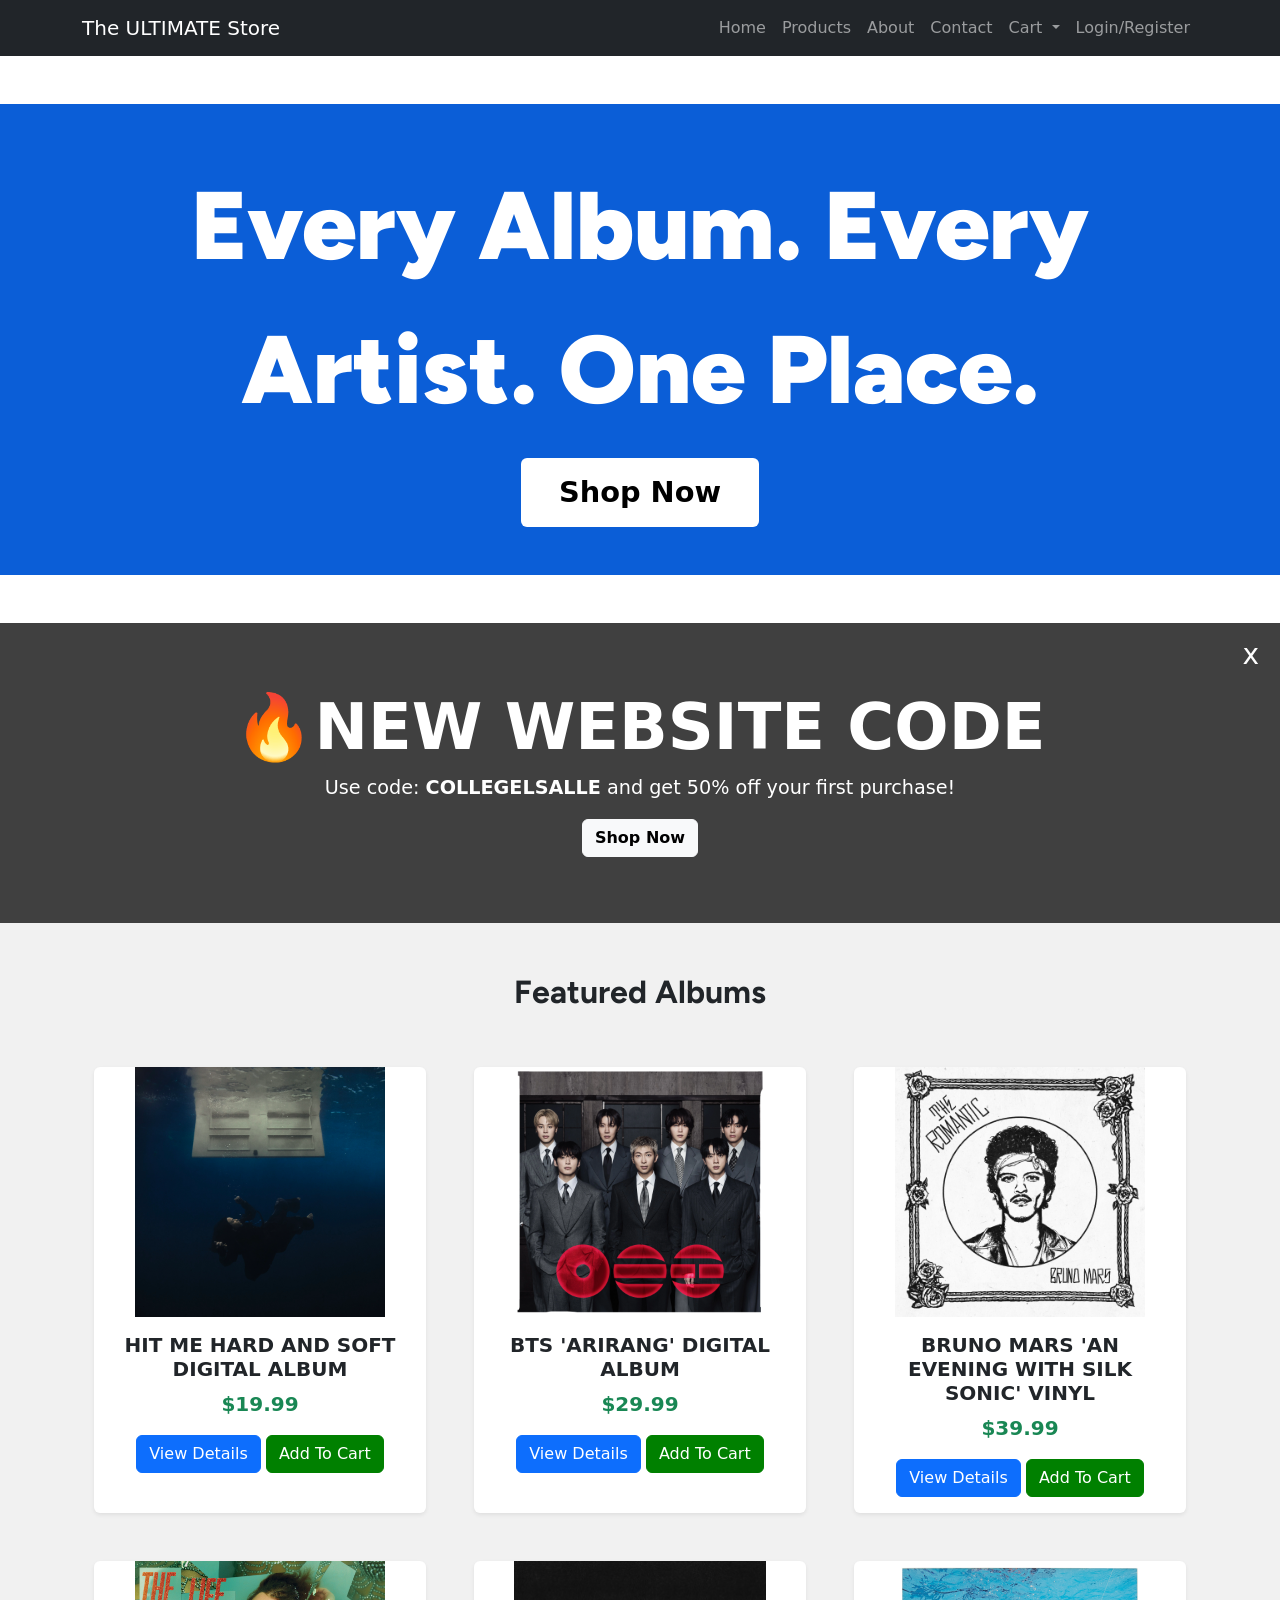
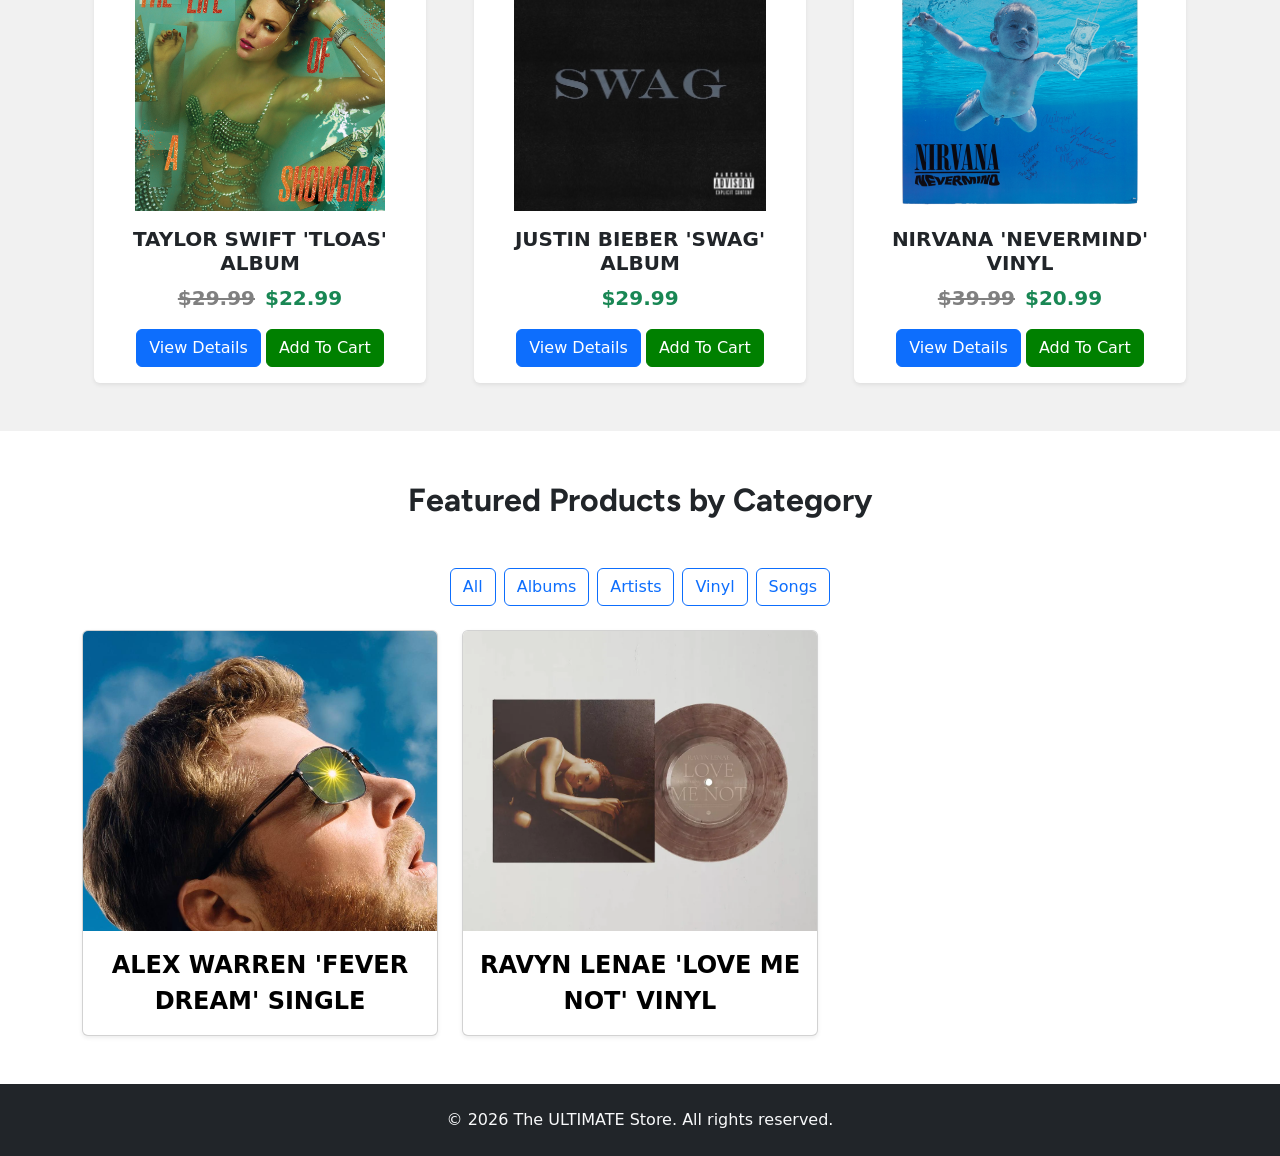
==== commit d90dd092: "modified text size on banner" ====
--- a/index.html
+++ b/index.html
@@ -71,8 +71,8 @@
       <button class="close-btn" onclick="closeBanner()">x</button>
 
       <div>
-        <h1 class="fw-bold">🔥NEW WEBSITE CODE</h1>
-        <p>Use code:  <b>COLLEGELSALLE</b> and get 50% off your first purchase!</p>
+        <h1 style="font-size: clamp(2rem, 5vw, 5rem);" class="fw-bold">🔥NEW WEBSITE CODE</h1>
+        <p style="font-size: clamp(1rem, 1.5vw, 1.5rem);">Use code:  <b>COLLEGELSALLE</b> and get 50% off your first purchase!</p>
         <button class="btn btn-light fw-semibold">Shop Now</button>
       </div>
 
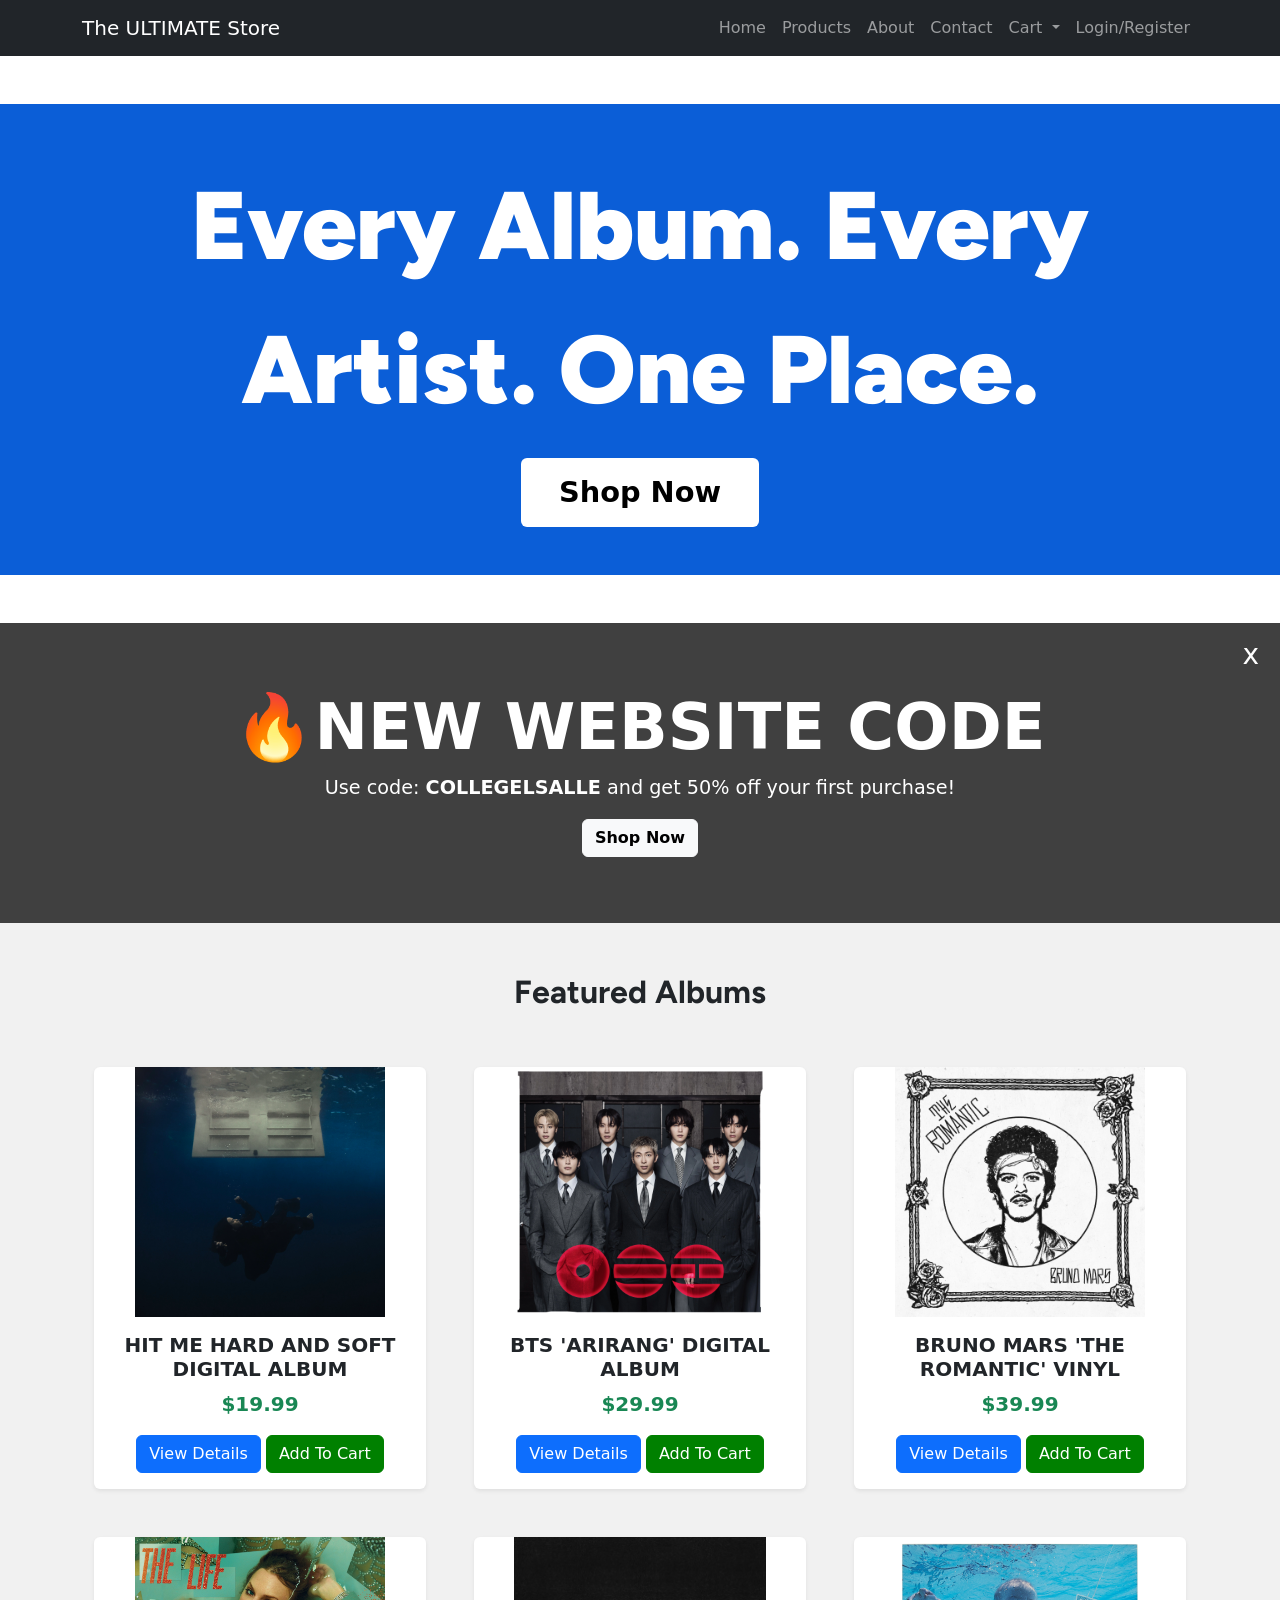
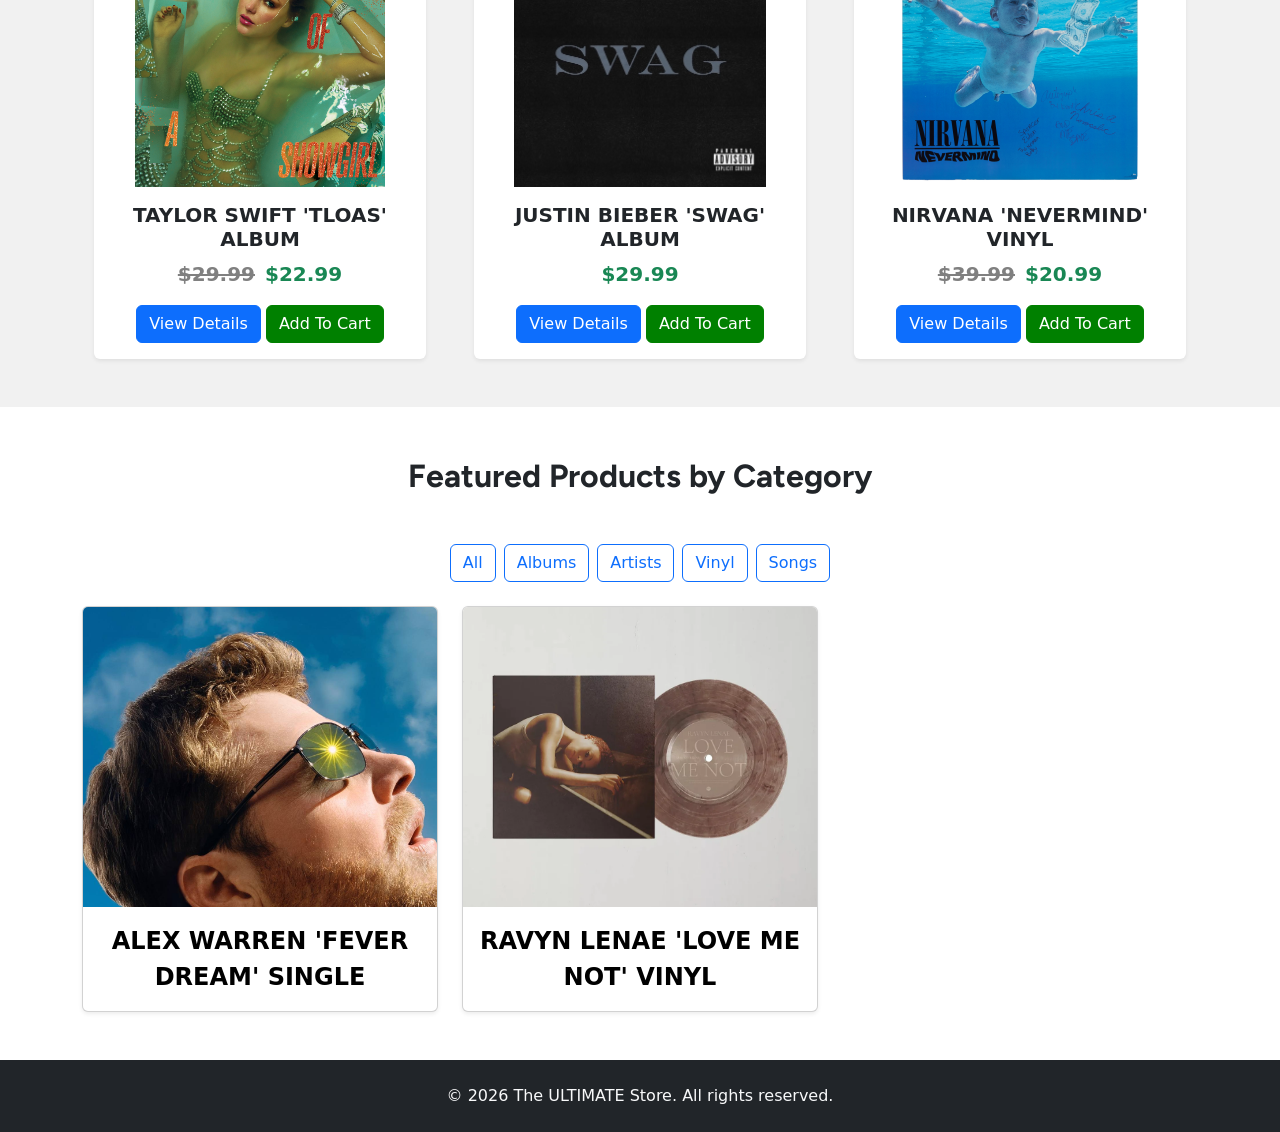
==== commit 84ba060a: "Fixed a few descriptions and a few styles" ====
--- a/index.html
+++ b/index.html
@@ -123,7 +123,6 @@
 <script src="./js/menu-cart.js" defer></script>
 <script src="./js/index/categories.js"></script>
 <script src="./js/index/featured.js"></script>
-<script src="./js/index/artist-showcase.js"></script>
 <script src="./js/global-components.js"></script>
 <script>
   let banner = document.getElementById("adBanner");
--- a/css/styles.css
+++ b/css/styles.css
@@ -14,6 +14,10 @@
 
 .Hero-Container {
   background-color: #0B5ED7;
+}
+
+#productDescription {
+  font-family: Figtree-Black;
 }
 
 .Hero-Title {
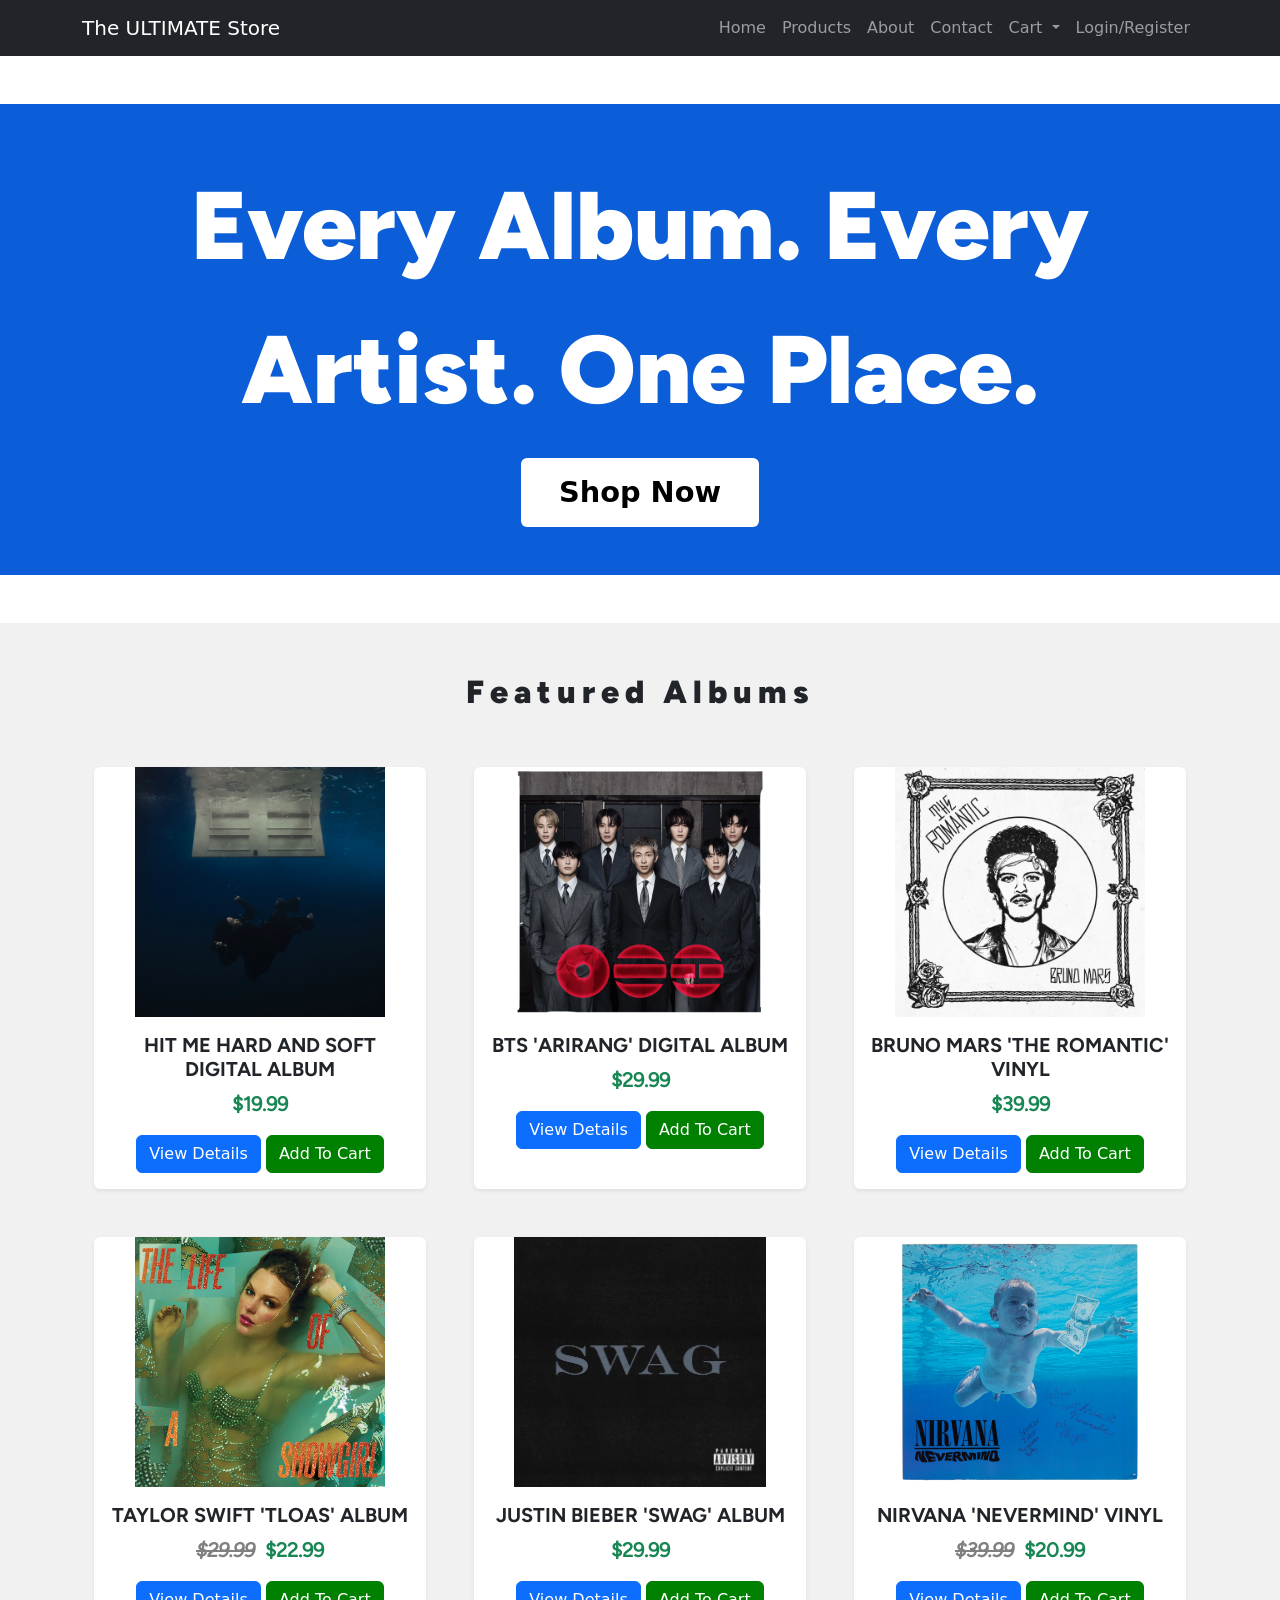
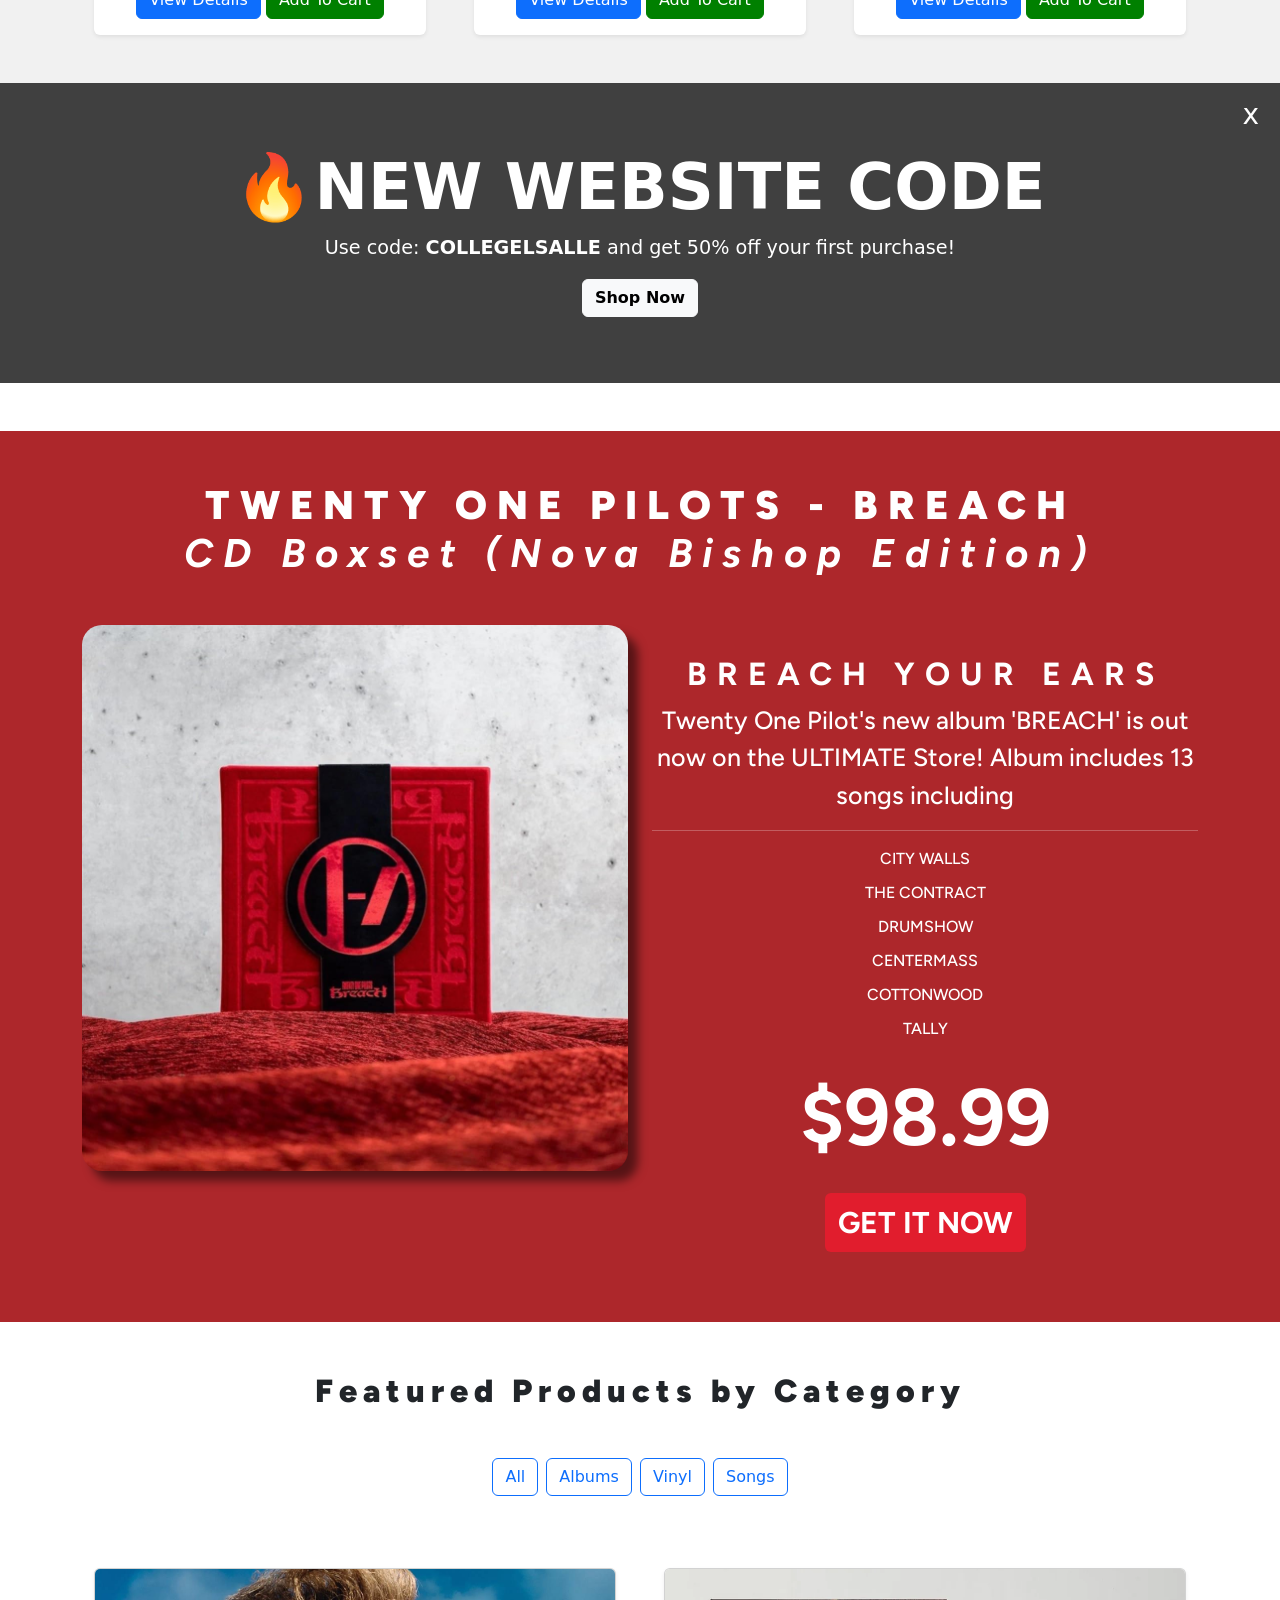
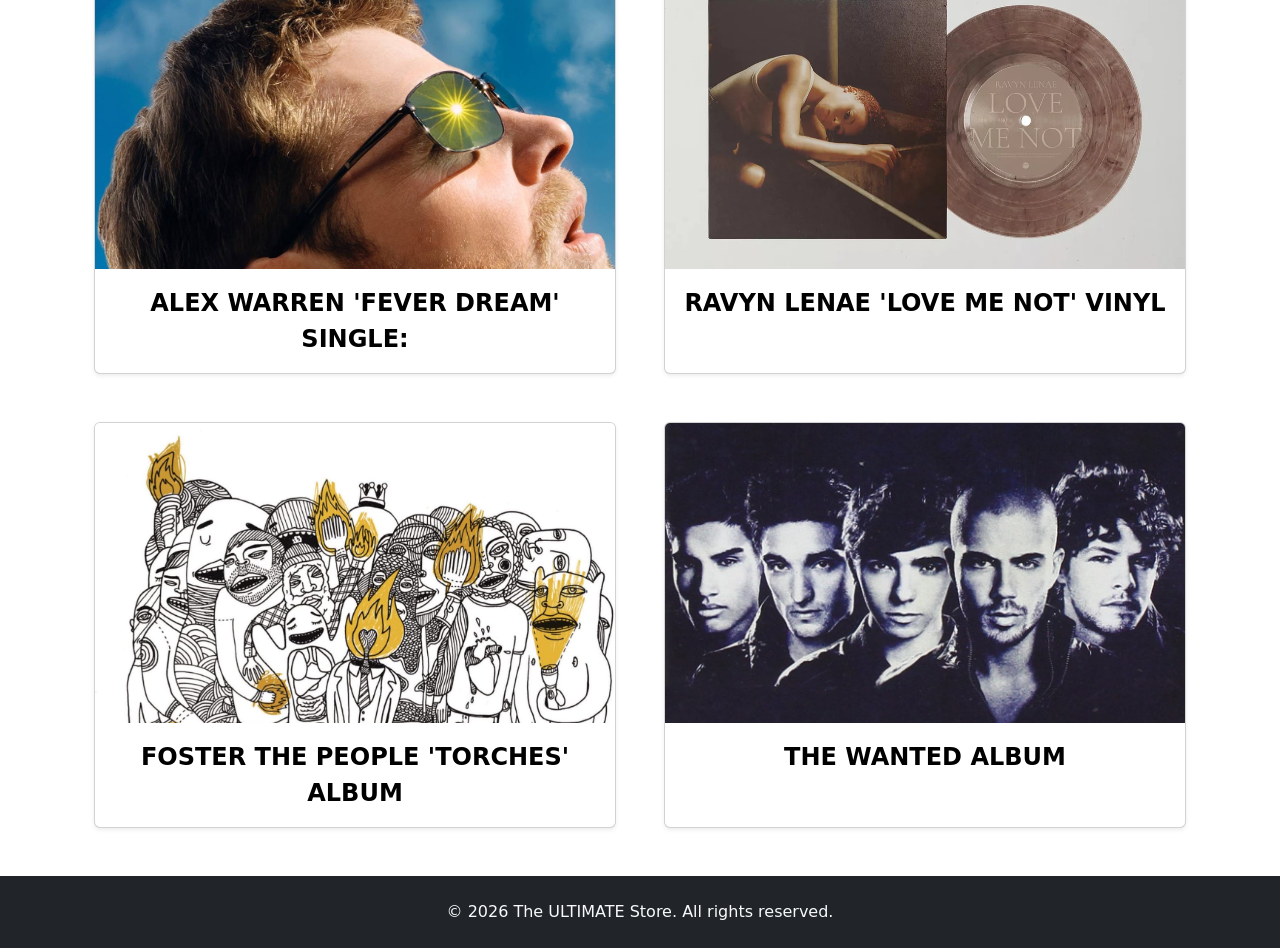
==== commit 1b005e1a: "fixed styling, fixed scripts, added banner ad" ====
--- a/index.html
+++ b/index.html
@@ -1,148 +1,183 @@
 <!doctype html>
 <html lang="en">
+  <head>
+    <meta charset="UTF-8" />
+    <meta name="viewport" content="width=device-width, initial-scale=1.0" />
+    <title>Home Page</title>
+    <link rel="stylesheet" href="./css/styles.css" />
+    <link
+      href="https://cdn.jsdelivr.net/npm/bootstrap@5.3.8/dist/css/bootstrap.min.css"
+      rel="stylesheet"
+      integrity="sha384-sRIl4kxILFvY47J16cr9ZwB07vP4J8+LH7qKQnuqkuIAvNWLzeN8tE5YBujZqJLB"
+      crossorigin="anonymous"
+    />
+    <script
+      src="https://cdn.jsdelivr.net/npm/bootstrap@5.3.8/dist/js/bootstrap.bundle.min.js"
+      integrity="sha384-FKyoEForCGlyvwx9Hj09JcYn3nv7wiPVlz7YYwJrWVcXK/BmnVDxM+D2scQbITxI"
+      crossorigin="anonymous"
+    ></script>
+    <link rel="stylesheet" href="./css/banner.css" />
+    <link rel="stylesheet" href="./css/index.css" />
+  </head>
+  <body>
+    <!-- Navbar -->
+    <div id="NavbarComponent"></div>
+    <!-- Hero Section -->
 
-<head>
-  <meta charset="UTF-8" />
-  <meta name="viewport" content="width=device-width, initial-scale=1.0" />
-  <title>Home Page</title>
-  <link rel="stylesheet" href="./css/styles.css" />
-  <link href="https://cdn.jsdelivr.net/npm/bootstrap@5.3.8/dist/css/bootstrap.min.css" rel="stylesheet"
-    integrity="sha384-sRIl4kxILFvY47J16cr9ZwB07vP4J8+LH7qKQnuqkuIAvNWLzeN8tE5YBujZqJLB" crossorigin="anonymous" />
-  <script src="https://cdn.jsdelivr.net/npm/bootstrap@5.3.8/dist/js/bootstrap.bundle.min.js"
-    integrity="sha384-FKyoEForCGlyvwx9Hj09JcYn3nv7wiPVlz7YYwJrWVcXK/BmnVDxM+D2scQbITxI"
-    crossorigin="anonymous"></script>
-</head>
-<style>
-  .banner {
-    height: 300px;
-   background-color: grey;
-    position: relative;
-  }
-
-  .banner::before {
-    content: "";
-    position: absolute;
-    top: 0;
-    left: 0;
-    width: 100%;
-    height: 100%;
-    background: rgba(0, 0, 0, 0.5);
-    /* dark overlay */
-  }
-
-  .banner>div {
-    position: relative;
-    z-index: 1;
-  }
-
-  .close-btn {
-    position: absolute;
-    top: 10px;
-    right: 15px;
-    background: transparent;
-    border: none;
-    font-size: 28px;
-    color: white;
-    cursor: pointer;
-    z-index: 2;
-  }
-
-  .close-btn:hover {
-    color: red;
-  }
-</style>
-<body>
-  <!-- Navbar -->
-  <div id="NavbarComponent"></div>
-  <!-- Hero Section -->
-
-  <div class="Hero-Container mb-5 pb-5">
-    <div class="container mt-5 align-items-center d-flex flex-column">
-      <p class="Hero-Title text-center-md-start">
-        Every Album. Every Artist. One Place.
-      </p>
-      <a href="products.html" class="btn btn-primary-CTA CTA">Shop Now</a>
-    </div>
-  </div>
-
-  <div class="container-fluid p-0" id="adBanner">
-    <div class="banner d-flex align-items-center justify-content-center text-center text-white position-relative">
-
-      <button class="close-btn" onclick="closeBanner()">x</button>
-
-      <div>
-        <h1 style="font-size: clamp(2rem, 5vw, 5rem);" class="fw-bold">🔥NEW WEBSITE CODE</h1>
-        <p style="font-size: clamp(1rem, 1.5vw, 1.5rem);">Use code:  <b>COLLEGELSALLE</b> and get 50% off your first purchase!</p>
-        <button class="btn btn-light fw-semibold">Shop Now</button>
-      </div>
-
-    </div>
-  </div>
-
-  <!--Featured Products-->
-
-  <div class="featured-products pb-5">
-    <h2 class="text-center">Featured Albums</h2>
-    <div class="container">
-      <div class="row" id="product-list">
-        <div id="product-list"></div>
+    <div class="Hero-Container mb-5 pb-5">
+      <div class="container mt-5 align-items-center d-flex flex-column">
+        <p class="Hero-Title text-center-md-start">
+          Every Album. Every Artist. One Place.
+        </p>
+        <a href="products.html" class="btn btn-primary-CTA CTA">Shop Now</a>
       </div>
     </div>
-  </div>
 
-  <!--Categories Section-->
+    <!--Featured Products-->
 
-  <div class="categories mb-5">
-    <h2 class="text-center mb-5 category-title">
-      Featured Products by Category
-    </h2>
-    <div class="d-flex justify-content-center gap-2 flex-wrap my-4">
-      <button class="btn btn-outline-primary filter-btn" id="all">All</button>
-      <button class="btn btn-outline-primary filter-btn" id="albums">
-        Albums
-      </button>
-      <button class="btn btn-outline-primary filter-btn" id="artists">
-        Artists
-      </button>
-      <button class="btn btn-outline-primary filter-btn" id="vinyl">
-        Vinyl
-      </button>
-      <button class="btn btn-outline-primary filter-btn" id="songs">
-        Songs
-      </button>
+    <div class="featured-products pb-5">
+      <h2 class="text-center section-title">Featured Albums</h2>
+      <div class="container">
+        <div class="row" id="product-list">
+          <div id="product-list"></div>
+        </div>
+      </div>
     </div>
-    <div class="container">
-      <div class="row" id="category-product-list"></div>
+
+    <!--Banner Ad-->
+
+    <div class="container-fluid p-0" id="adBanner">
+      <div
+        class="banner d-flex align-items-center justify-content-center text-center text-white position-relative"
+      >
+        <button class="close-btn" onclick="closeBanner()">x</button>
+
+        <div>
+          <h1 style="font-size: clamp(2rem, 5vw, 5rem)" class="fw-bold">
+            🔥NEW WEBSITE CODE
+          </h1>
+          <p style="font-size: clamp(1rem, 1.5vw, 1.5rem)">
+            Use code: <b>COLLEGELSALLE</b> and get 50% off your first purchase!
+          </p>
+          <button class="btn btn-light fw-semibold">Shop Now</button>
+        </div>
+      </div>
     </div>
-  </div>
-  <!--Footer-->
-  <footer class="bg-dark text-light text-center pt-4 pb-4 footer mt-3">
-    <p style="margin: 0;">&copy; 2026 The ULTIMATE Store. All rights reserved.</p>
-  </footer>
-</body>
-<script src="./js/menu-cart.js" defer></script>
-<script src="./js/index/categories.js"></script>
-<script src="./js/index/featured.js"></script>
-<script src="./js/global-components.js"></script>
-<script>
-  let banner = document.getElementById("adBanner");
-let ad = localStorage.getItem("bannerClosed");
 
-if (ad === "true") {
-  banner.style.display = "none";
-}
-</script>
-<script>
-function closeBanner() {
-  let banner = document.getElementById("adBanner");
-  banner.style.display = "none";
+    <section class="showcase">
+      <div class="container showcase-info mt-5">
+        <h1 class="text-center">
+          TWENTY ONE PILOTS - BREACH <br />
+          <span style="font-family: Figtree-BoldItalic"
+            >CD Boxset (Nova Bishop Edition)</span
+          >
+        </h1>
+        <div class="row mt-5">
+          <div class="col-sm-12 col-xl-6">
+            <img
+              class="img-showcase"
+              width="100%"
+              src="./images/twenty_one_pilots_breach.jpg"
+              alt=""
+            />
+          </div>
+          <div class="col-sm-12 col-xl-6 breach-info">
+            <h2 style="letter-spacing: 10px">BREACH YOUR EARS</h2>
+            <p style="font-size: 25px">
+              Twenty One Pilot's new album 'BREACH' is out now on the ULTIMATE
+              Store! Album includes 13 songs including
+            </p>
+            <ul>
+              <li>
+                <hr />
+                CITY WALLS
+              </li>
+              <li>THE CONTRACT</li>
+              <li>DRUMSHOW</li>
+              <li>CENTERMASS</li>
+              <li>COTTONWOOD</li>
+              <li>TALLY</li>
+            </ul>
+            <p style="font-size: 80px; font-family: Figtree-Bold">$98.99</p>
+            <a
+              onclick="viewBreachProduct()"
+              class="btn"
+              style="font-size: 30px; font-family: Figtree-Bold; color: white"
+              href="product-details.html"
+              >GET IT NOW</a
+            >
+          </div>
+        </div>
+      </div>
+    </section>
 
-  localStorage.setItem("bannerClosed", "true");
-}
-</script>
+    <!--Special Album Showcase-->
 
+    <!--Categories Section-->
+
+    <div class="categories mb-5">
+      <h2 class="text-center mb-5 category-title section-title">
+        Featured Products by Category
+      </h2>
+      <div class="d-flex justify-content-center gap-2 flex-wrap my-4">
+        <button class="btn btn-outline-primary filter-btn" id="all">All</button>
+        <button class="btn btn-outline-primary filter-btn" id="albums">
+          Albums
+        </button>
+        <button class="btn btn-outline-primary filter-btn" id="vinyl">
+          Vinyl
+        </button>
+        <button class="btn btn-outline-primary filter-btn" id="songs">
+          Songs
+        </button>
+      </div>
+      <div class="container">
+        <div class="row" id="category-product-list"></div>
+      </div>
+    </div>
+    <!--Footer-->
+    <footer class="bg-dark text-light text-center pt-4 pb-4 footer mt-3">
+      <p style="margin: 0">
+        &copy; 2026 The ULTIMATE Store. All rights reserved.
+      </p>
+    </footer>
+  </body>
+  <script src="./js/menu-cart.js" defer></script>
+  <script src="./js/index/categories.js"></script>
+  <script src="./js/index/featured.js"></script>
+  <script src="./js/global-components.js"></script>
+  <script>
+    let banner = document.getElementById("adBanner");
+    let ad = localStorage.getItem("bannerClosed");
+
+    if (ad === "true") {
+      banner.style.display = "none";
+    }
+  </script>
+  <script>
+    function closeBanner() {
+      let banner = document.getElementById("adBanner");
+      banner.style.display = "none";
+
+      localStorage.setItem("bannerClosed", "true");
+    }
+
+    function viewBreachProduct() {
+      let product = {
+        name: "TWENTY ONE PILOTS - BREACH",
+        price: 98.99,
+        originalPrice: null,
+        type: "CD",
+        image: "./images/twenty_one_pilots_breach.jpg",
+        description:
+          " Twenty One Pilot's new album 'BREACH' is out now on the ULTIMATE Store!",
+      };
+
+      localStorage.setItem("selectedProduct", JSON.stringify(product));
+    }
+  </script>
 </html>
 <!--       _
      .__(.)< (MEOW)
       \___)   
-~~~~~~~~~~~~~~~~~~-->+~~~~~~~~~~~~~~~~~~-->
--- a/css/banner.css
+++ b/css/banner.css
@@ -0,0 +1,46 @@
+@font-face {
+  font-family: Figtree-Bold;
+  src: url(../fonts/Figtree/Figtree-Bold.ttf);
+}
+
+.banner {
+  height: 300px;
+  background-color: grey;
+  position: relative;
+}
+
+.banner::before {
+  content: "";
+  position: absolute;
+  top: 0;
+  left: 0;
+  width: 100%;
+  height: 100%;
+  background: rgba(0, 0, 0, 0.5);
+  /* dark overlay */
+}
+
+.banner > div {
+  position: relative;
+  z-index: 1;
+}
+
+.close-btn {
+  position: absolute;
+  top: 10px;
+  right: 15px;
+  background: transparent;
+  border: none;
+  font-size: 28px;
+  color: white;
+  cursor: pointer;
+  z-index: 2;
+}
+
+.close-btn:hover {
+  color: red;
+}
+
+.Show-Now-Font {
+  font-family: Figtree-Bold;
+}
--- a/css/index.css
+++ b/css/index.css
@@ -0,0 +1,119 @@
+@font-face {
+  font-family: Figtree-Bold;
+  src: url(../fonts/Figtree/Figtree-Bold.ttf);
+}
+@font-face {
+  font-family: Figtree-Black;
+  src: url(../fonts/Figtree/Figtree-Black.ttf);
+}
+
+@font-face {
+  font-family: Figtree-Medium;
+  src: url(../fonts/Figtree/Figtree-Medium.ttf);
+}
+
+@font-face {
+  font-family: Figtree-LightItalic;
+  src: url(../fonts/Figtree/Figtree-LightItalic.ttf);
+}
+
+@font-face {
+  font-family: Figtree-MediumItalic;
+  src: url(../fonts/Figtree/Figtree-MediumItalic.ttf);
+}
+
+@font-face {
+  font-family: Figtree-BoldItalic;
+  src: url(../fonts/Figtree/Figtree-BoldItalic.ttf);
+}
+
+@font-face {
+  font-family: Figtree-Italic;
+  src: url(../fonts/Figtree/Figtree-Italic.ttf);
+}
+@font-face {
+  font-family: Figtree;
+  src: url(../fonts/Figtree/Figtree-Regular.ttf);
+}
+
+.card-title {
+  font-family: Figtree-Bold !important;
+}
+
+.original-price {
+  font-family: Figtree-Italic;
+}
+
+.price {
+  font-family: Figtree;
+}
+
+.section-title {
+  font-family: Figtree-Black !important;
+  letter-spacing: 6px !important;
+}
+
+.showcase {
+  background-color: #ad272b;
+  padding-bottom: 70px;
+  color: white;
+}
+
+.showcase-info h1 {
+  font-family: Figtree-Black;
+  letter-spacing: 20px;
+  padding-top: 50px;
+}
+
+.img-showcase {
+  border-radius: 20px;
+  filter: drop-shadow(10px 10px 5px rgba(0, 0, 0, 0.5));
+}
+.showcase {
+    font-family: Figtree-Medium;
+    text-align: end;
+}
+
+.showcase ul {
+    list-style: none;
+    padding: 0;
+}
+
+.showcase li {
+    margin-top: 10px;
+}
+
+.showcase a {
+    background-color: #e11d2d;
+}
+.showcase a:hover {
+    background-color: #3b060a;
+}
+
+@media (min-width: 320px) {
+    .breach-info {
+        text-align: center;
+    }
+
+    .breach-info h2 {
+        margin-top: 30px;
+    }
+}
+
+@media (min-width: 320px) {
+    .showcase h1, .showcase span {
+        letter-spacing: 0;
+    }
+}
+@media (min-width: 1024px) {
+    .showcase h1, .showcase span {
+        letter-spacing: 10px; 
+    }
+}
+
+
+@media (min-width: 1430px) {
+    .breach-info {
+        text-align: start;
+    }
+}
